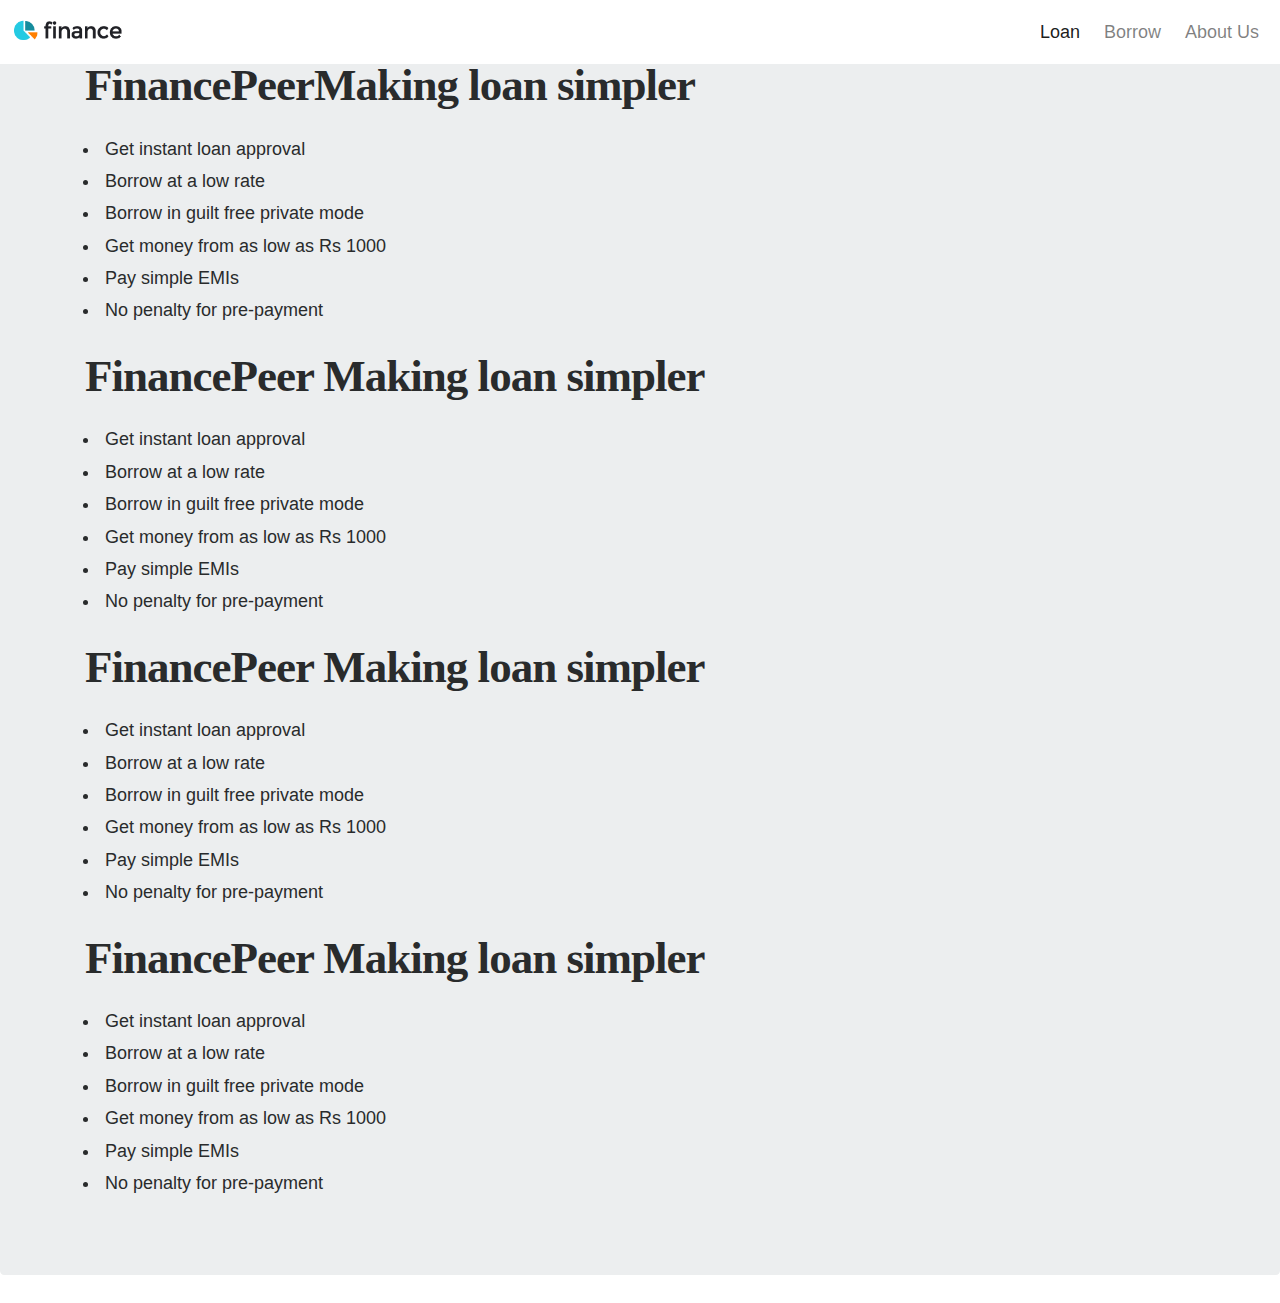
==== index.html @ 2e5da86b "Initial code" ====
<!doctype html>
<html class="no-js" lang="">
<head>
    <meta charset="utf-8">
    <meta http-equiv="x-ua-compatible" content="ie=edge">
    <title>FinancePeer</title>
    <meta name="description" content="financepeer">
    <meta name="viewport" content="width=device-width, initial-scale=1">

    <link rel="apple-touch-icon" href="apple-touch-icon.png">
    <!-- Place favicon.ico in the root directory -->

    <link rel="stylesheet" href="css/normalize.css">
    <link rel="stylesheet" href="css/main.css">
    <link rel="stylesheet" href="css/bootstrap.min.css">
    <link rel="stylesheet" href="css/bootstrap-grid.min.css">
    <link rel="stylesheet" href="css/bootstrap-reboot.css">
    <link rel="stylesheet" href="css/style.crush82d0.css">

    <script src="js/vendor/modernizr-2.8.3.min.js"></script>
</head>
<body>
<!--[if lt IE 8]>
<p class="browserupgrade">You are using an <strong>outdated</strong> browser. Please <a href="http://browsehappy.com/">upgrade
    your browser</a> to improve your experience.</p>
<![endif]-->

<!-- Add your site or application content here -->

<header class="container-fluid">
    <nav class="navbar navbar-toggleable-md navbar-light fixed-top">
        <button class="navbar-toggler navbar-toggler-right" type="button" data-toggle="collapse"
                data-target="#navbarNav" aria-controls="navbarNav" aria-expanded="false" aria-label="Toggle navigation">
            <span class="navbar-toggler-icon"></span>
        </button>
        <a class="navbar-brand" href="index.html">
            <img src="img/logo-black.png" width="120" height="40" class="d-inline-block align-top" alt=""></a>
        <div class="collapse navbar-collapse justify-content-end" id="navbarNav">
            <ul class="navbar-nav">
                <li class="nav-item active">
                    <a class="nav-link" href="index.html">Loan</a>
                </li>
                <li class="nav-item">
                    <a class="nav-link" href="pages/borrow.html">Borrow</a>
                </li>
                <li class="nav-item">
                    <a class="nav-link" href="pages/aboutus.html">About Us</a>
                </li>
            </ul>
        </div>
    </nav>
</header>
<div class="jumbotron">
    <div class="container">
        <div class="dash"><h1>
            <span class="headline">FinancePeer<b class="animate">Making loan simpler</b>
<br></span></h1></div>
        <ul>
            <li class="text-left"> Get instant loan approval</li>
            <li class="text-left">Borrow at a low rate</li>
            <li>
                <div class="btSubTitle"> Borrow in guilt free private mode</div>
            </li>
            <li>
                <div class="btSubTitle"> Get money from as low as Rs 1000</div>
            </li>
            <li>
                <div class="btSubTitle"> Pay simple EMIs</div>
            </li>
            <li>
                <div class="btSubTitle"> No penalty for pre-payment</div>
            </li>
        </ul>

    </div>
    <div class="container ">
        <div class="dash"><h1>
            <span class="headline">FinancePeer <b class="animate">Making loan simpler</b>
<br></span></h1></div>
        <ul>
            <li> Get instant loan approval </li>
            <li> Borrow at a low rate </li>
            <li> Borrow in guilt free private mode </li>
            <li> Get money from as low as Rs 1000 </li>
            <li> Pay simple EMIs </li>
            <li> No penalty for pre-payment </li>
        </ul>

    </div>
    <div class="container ">
        <div class="dash"><h1>
            <span class="headline">FinancePeer <b class="animate">Making loan simpler</b>
<br></span></h1></div>
        <ul>
            <li class="text-left"> Get instant loan approval</li>
            <li class="text-left">Borrow at a low rate</li>
            <li>
                <div class="btSubTitle"> Borrow in guilt free private mode</div>
            </li>
            <li>
                <div class="btSubTitle"> Get money from as low as Rs 1000</div>
            </li>
            <li>
                <div class="btSubTitle"> Pay simple EMIs</div>
            </li>
            <li>
                <div class="btSubTitle"> No penalty for pre-payment</div>
            </li>
        </ul>

    </div>
    <div class="container ">
        <div class="dash"><h1>
            <span class="headline">FinancePeer <b class="animate">Making loan simpler</b>
<br></span></h1></div>
        <ul>
            <li class="text-left"> Get instant loan approval</li>
            <li class="text-left">Borrow at a low rate</li>
            <li>
                <div class="btSubTitle"> Borrow in guilt free private mode</div>
            </li>
            <li>
                <div class="btSubTitle"> Get money from as low as Rs 1000</div>
            </li>
            <li>
                <div class="btSubTitle"> Pay simple EMIs</div>
            </li>
            <li>
                <div class="btSubTitle"> No penalty for pre-payment</div>
            </li>
        </ul>

    </div>
</div>


<script src="https://code.jquery.com/jquery-1.12.0.min.js"></script>
<script>window.jQuery || document.write('<script src="js/vendor/jquery-1.12.0.min.js"><\/script>')</script>
<script src="js/plugins.js"></script>
<script src="js/main.js"></script>
<script src="js/vendor/bootstrap.min.js"></script>

<!-- Google Analytics: change UA-XXXXX-X to be your site's ID. -->
<script>
    (function (b, o, i, l, e, r) {
        b.GoogleAnalyticsObject = l;
        b[l] || (b[l] =
            function () {
                (b[l].q = b[l].q || []).push(arguments)
            });
        b[l].l = +new Date;
        e = o.createElement(i);
        r = o.getElementsByTagName(i)[0];
        e.src = 'https://www.google-analytics.com/analytics.js';
        r.parentNode.insertBefore(e, r)
    }(window, document, 'script', 'ga'));
    ga('create', 'UA-XXXXX-X', 'auto');
    ga('send', 'pageview');
</script>
</body>
</html>
---- css/main.css ----
/*! HTML5 Boilerplate v5.3.0 | MIT License | https://html5boilerplate.com/ */

/*
 * What follows is the result of much research on cross-browser styling.
 * Credit left inline and big thanks to Nicolas Gallagher, Jonathan Neal,
 * Kroc Camen, and the H5BP dev community and team.
 */

/* ==========================================================================
   Base styles: opinionated defaults
   ========================================================================== */

html {
    color: #222;
    font-size: 1em;
    line-height: 1.4;
}

/*
 * Remove text-shadow in selection highlight:
 * https://twitter.com/miketaylr/status/12228805301
 *
 * These selection rule sets have to be separate.
 * Customize the background color to match your design.
 */

::-moz-selection {
    background: #b3d4fc;
    text-shadow: none;
}

::selection {
    background: #b3d4fc;
    text-shadow: none;
}

/*
 * A better looking default horizontal rule
 */

hr {
    display: block;
    height: 1px;
    border: 0;
    border-top: 1px solid #ccc;
    margin: 1em 0;
    padding: 0;
}

/*
 * Remove the gap between audio, canvas, iframes,
 * images, videos and the bottom of their containers:
 * https://github.com/h5bp/html5-boilerplate/issues/440
 */

audio,
canvas,
iframe,
img,
svg,
video {
    vertical-align: middle;
}

/*
 * Remove default fieldset styles.
 */

fieldset {
    border: 0;
    margin: 0;
    padding: 0;
}

/*
 * Allow only vertical resizing of textareas.
 */

textarea {
    resize: vertical;
}

/* ==========================================================================
   Browser Upgrade Prompt
   ========================================================================== */

.browserupgrade {
    margin: 0.2em 0;
    background: #ccc;
    color: #000;
    padding: 0.2em 0;
}

/* ==========================================================================
   Author's custom styles
   ========================================================================== */

















/* ==========================================================================
   Helper classes
   ========================================================================== */

/*
 * Hide visually and from screen readers
 */

.hidden {
    display: none !important;
}

/*
 * Hide only visually, but have it available for screen readers:
 * http://snook.ca/archives/html_and_css/hiding-content-for-accessibility
 */

.visuallyhidden {
    border: 0;
    clip: rect(0 0 0 0);
    height: 1px;
    margin: -1px;
    overflow: hidden;
    padding: 0;
    position: absolute;
    width: 1px;
}

/*
 * Extends the .visuallyhidden class to allow the element
 * to be focusable when navigated to via the keyboard:
 * https://www.drupal.org/node/897638
 */

.visuallyhidden.focusable:active,
.visuallyhidden.focusable:focus {
    clip: auto;
    height: auto;
    margin: 0;
    overflow: visible;
    position: static;
    width: auto;
}

/*
 * Hide visually and from screen readers, but maintain layout
 */

.invisible {
    visibility: hidden;
}

/*
 * Clearfix: contain floats
 *
 * For modern browsers
 * 1. The space content is one way to avoid an Opera bug when the
 *    `contenteditable` attribute is included anywhere else in the document.
 *    Otherwise it causes space to appear at the top and bottom of elements
 *    that receive the `clearfix` class.
 * 2. The use of `table` rather than `block` is only necessary if using
 *    `:before` to contain the top-margins of child elements.
 */

.clearfix:before,
.clearfix:after {
    content: " "; /* 1 */
    display: table; /* 2 */
}

.clearfix:after {
    clear: both;
}

/* ==========================================================================
   EXAMPLE Media Queries for Responsive Design.
   These examples override the primary ('mobile first') styles.
   Modify as content requires.
   ========================================================================== */

@media only screen and (min-width: 35em) {
    /* Style adjustments for viewports that meet the condition */
}

@media print,
       (-webkit-min-device-pixel-ratio: 1.25),
       (min-resolution: 1.25dppx),
       (min-resolution: 120dpi) {
    /* Style adjustments for high resolution devices */
}

/* ==========================================================================
   Print styles.
   Inlined to avoid the additional HTTP request:
   http://www.phpied.com/delay-loading-your-print-css/
   ========================================================================== */

@media print {
    *,
    *:before,
    *:after,
    *:first-letter,
    *:first-line {
        background: transparent !important;
        color: #000 !important; /* Black prints faster:
                                   http://www.sanbeiji.com/archives/953 */
        box-shadow: none !important;
        text-shadow: none !important;
    }

    a,
    a:visited {
        text-decoration: underline;
    }

    a[href]:after {
        content: " (" attr(href) ")";
    }

    abbr[title]:after {
        content: " (" attr(title) ")";
    }

    /*
     * Don't show links that are fragment identifiers,
     * or use the `javascript:` pseudo protocol
     */

    a[href^="#"]:after,
    a[href^="javascript:"]:after {
        content: "";
    }

    pre,
    blockquote {
        border: 1px solid #999;
        page-break-inside: avoid;
    }

    /*
     * Printing Tables:
     * http://css-discuss.incutio.com/wiki/Printing_Tables
     */

    thead {
        display: table-header-group;
    }

    tr,
    img {
        page-break-inside: avoid;
    }

    img {
        max-width: 100% !important;
    }

    p,
    h2,
    h3 {
        orphans: 3;
        widows: 3;
    }

    h2,
    h3 {
        page-break-after: avoid;
    }
}


html {
    font-size: 14px;
}

@include media-breakpoint-up(sm) {
    html {
        font-size: 16px;
    }
}

@include media-breakpoint-up(md) {
    html {
        font-size: 20px;
    }
}

@include media-breakpoint-up(lg) {
    html {
        font-size: 28px;
    }
}

.navbar {
    background-color: #ffffff;
    border-color: #fbf6f6;
}

.jumbotron {
    background-color: #ffffff;
    border-color: #fbf6f6;
}
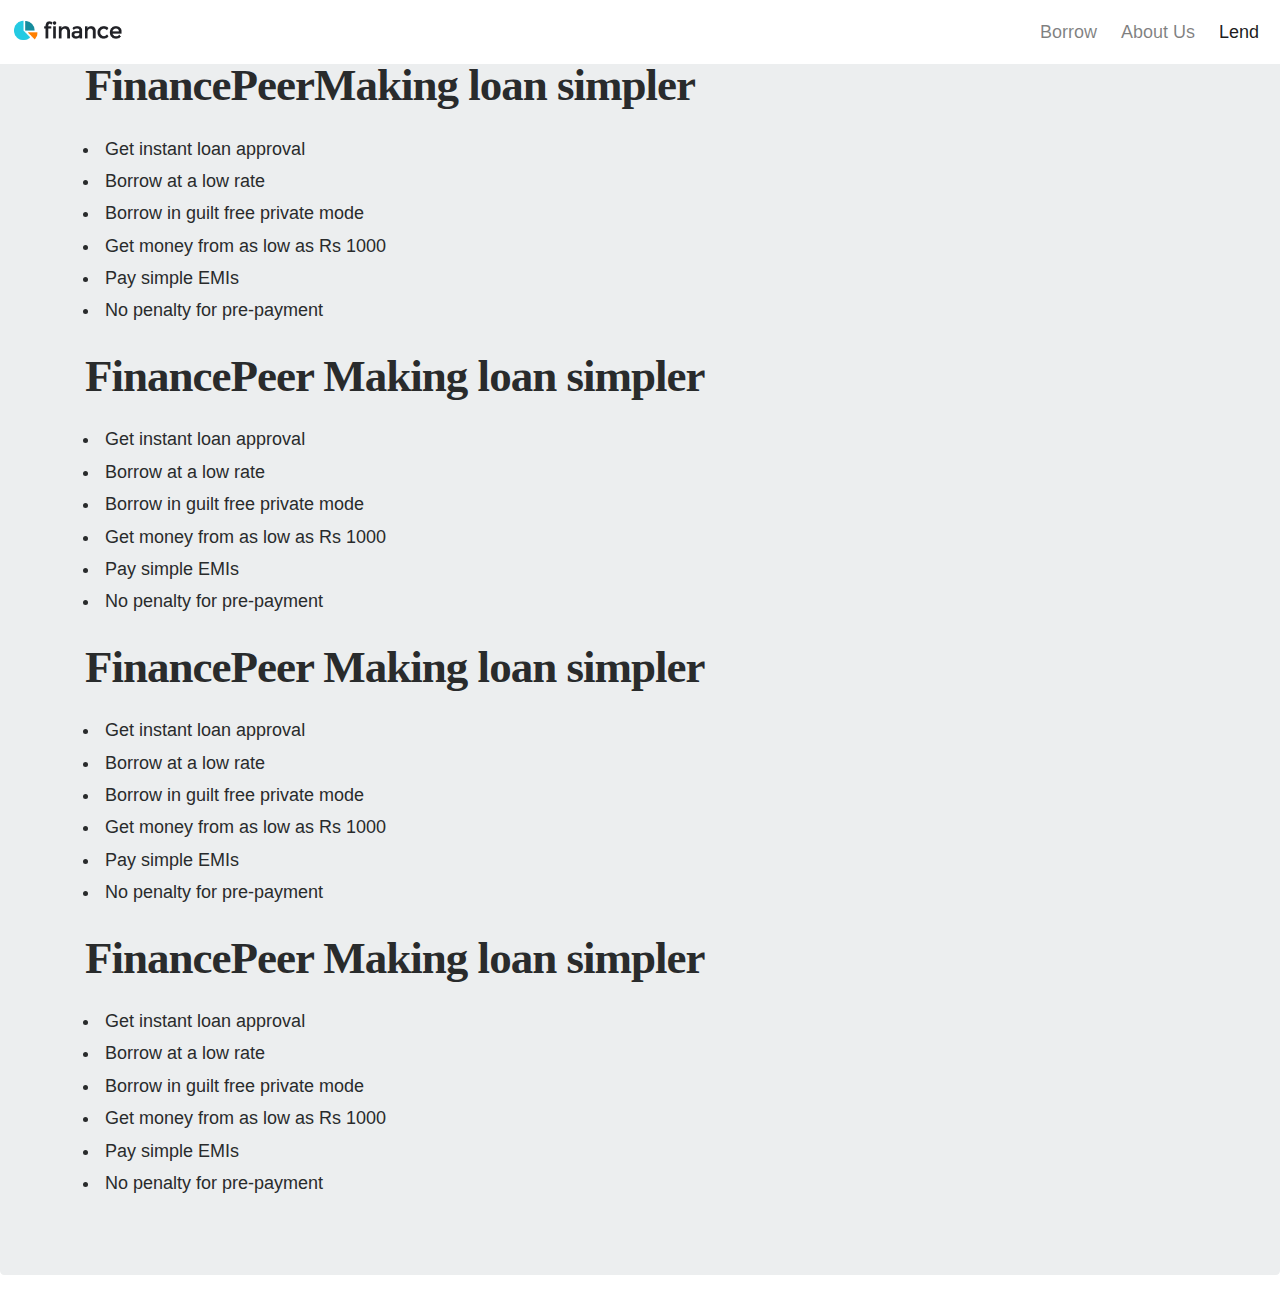
==== commit 8d670eba: "HTML content added" ====
--- a/index.html
+++ b/index.html
@@ -37,15 +37,16 @@
             <img src="img/logo-black.png" width="120" height="40" class="d-inline-block align-top" alt=""></a>
         <div class="collapse navbar-collapse justify-content-end" id="navbarNav">
             <ul class="navbar-nav">
-                <li class="nav-item active">
-                    <a class="nav-link" href="index.html">Loan</a>
-                </li>
-                <li class="nav-item">
+            <li class="nav-item">
                     <a class="nav-link" href="pages/borrow.html">Borrow</a>
                 </li>
                 <li class="nav-item">
                     <a class="nav-link" href="pages/aboutus.html">About Us</a>
                 </li>
+                <li class="nav-item active">
+                    <a class="nav-link" href="lend.html">Lend</a>
+                </li>
+                
             </ul>
         </div>
     </nav>
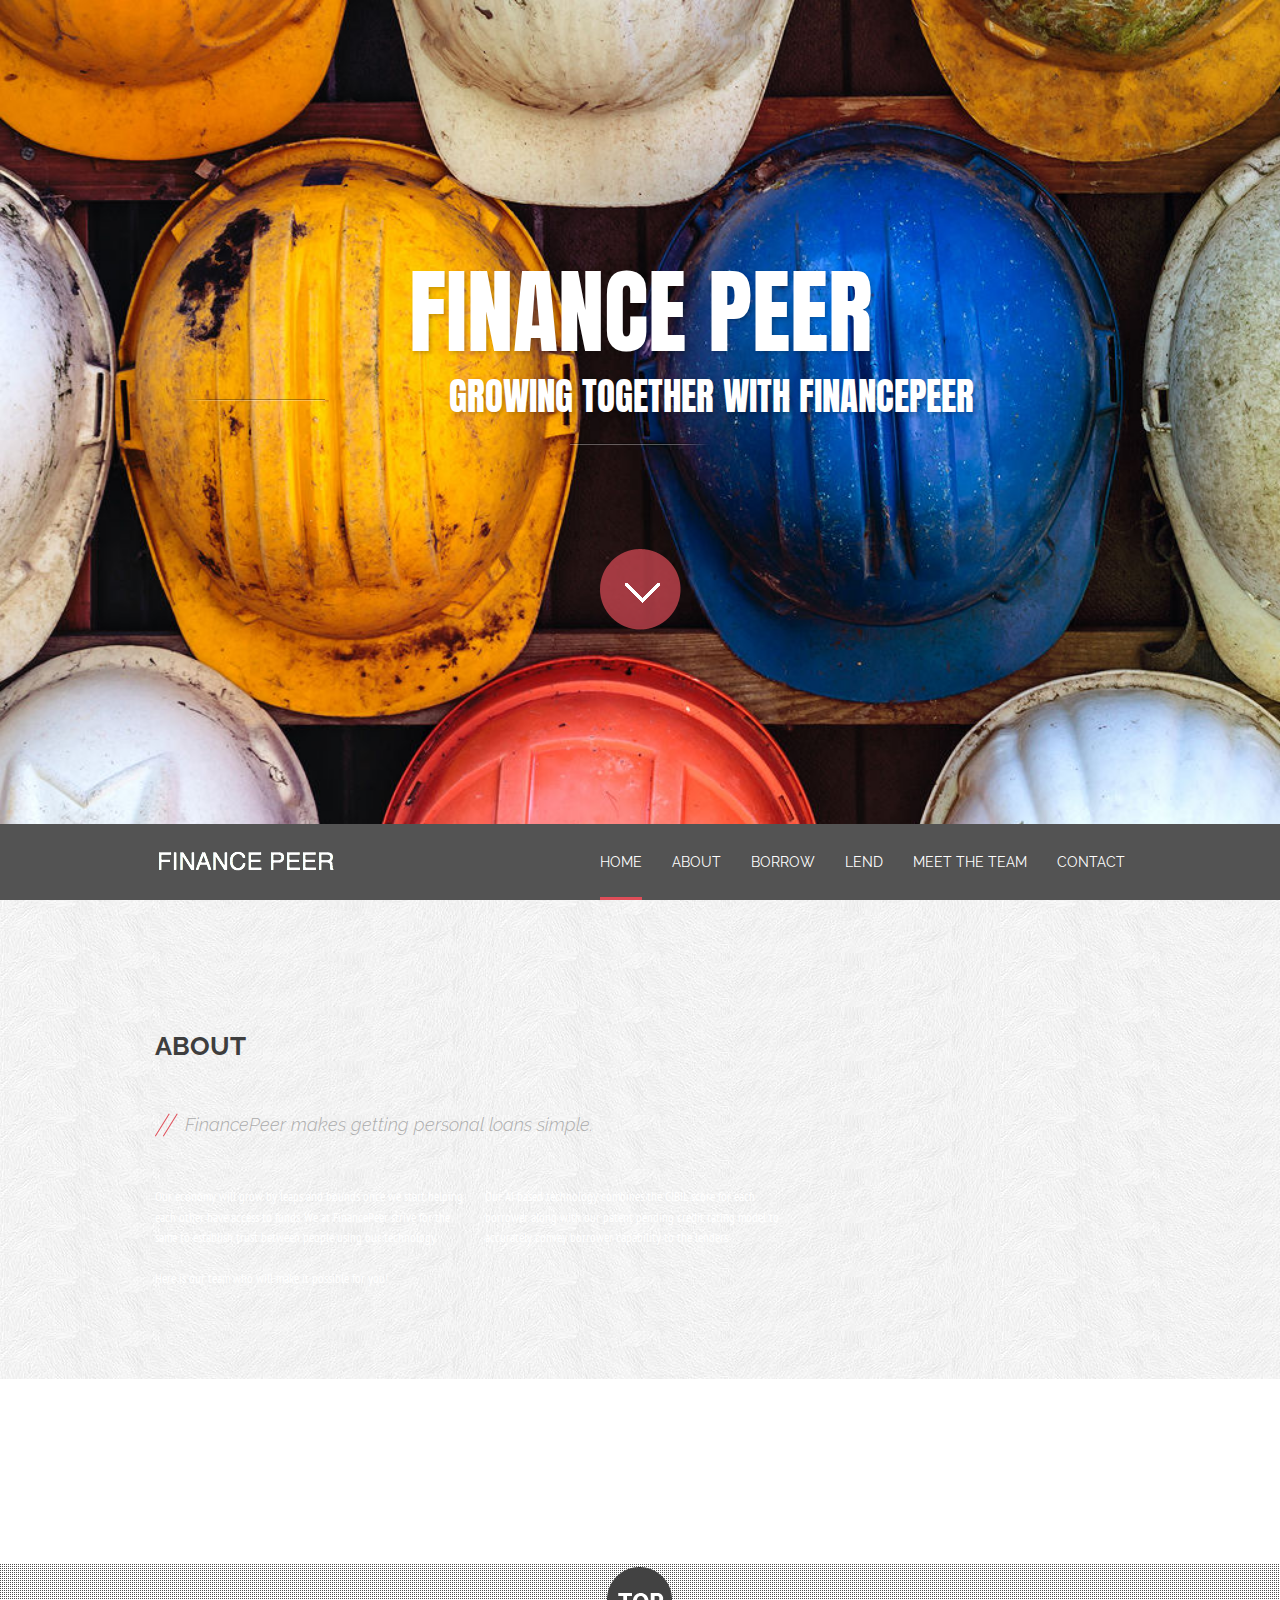
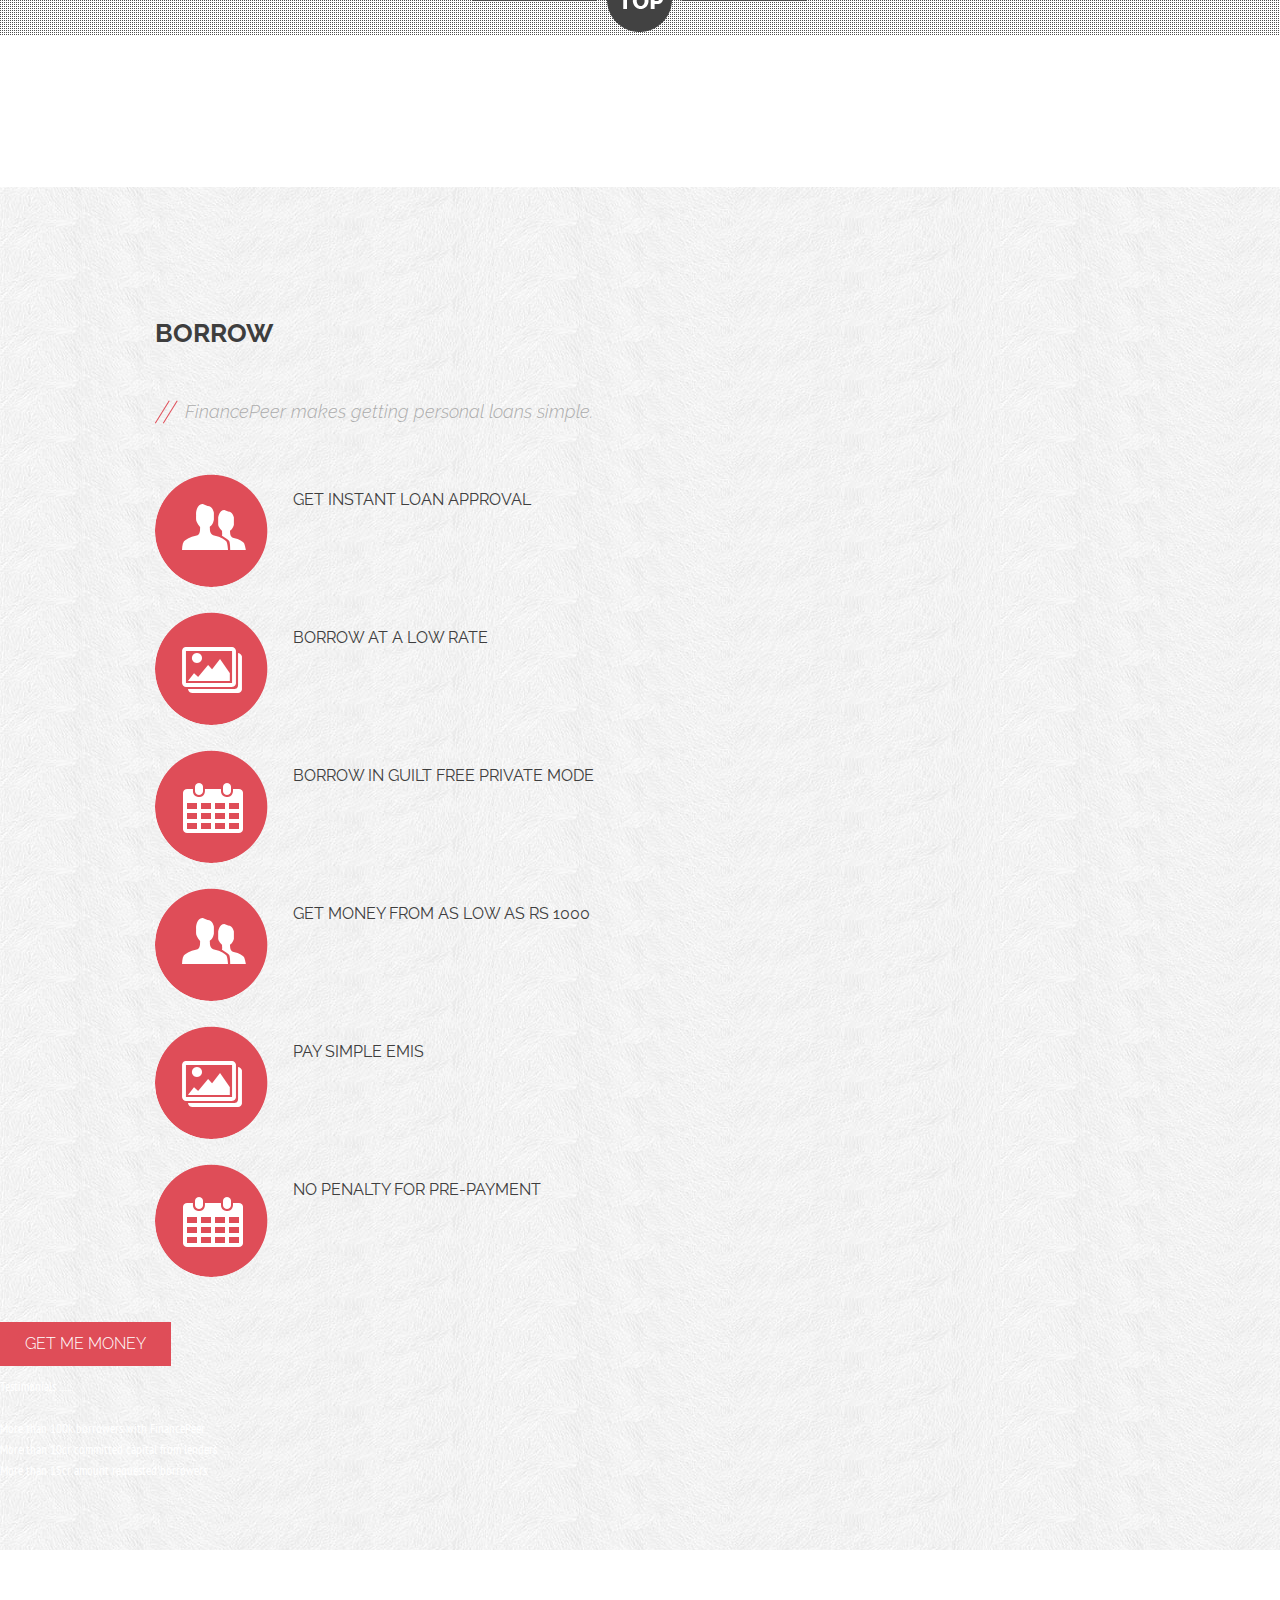
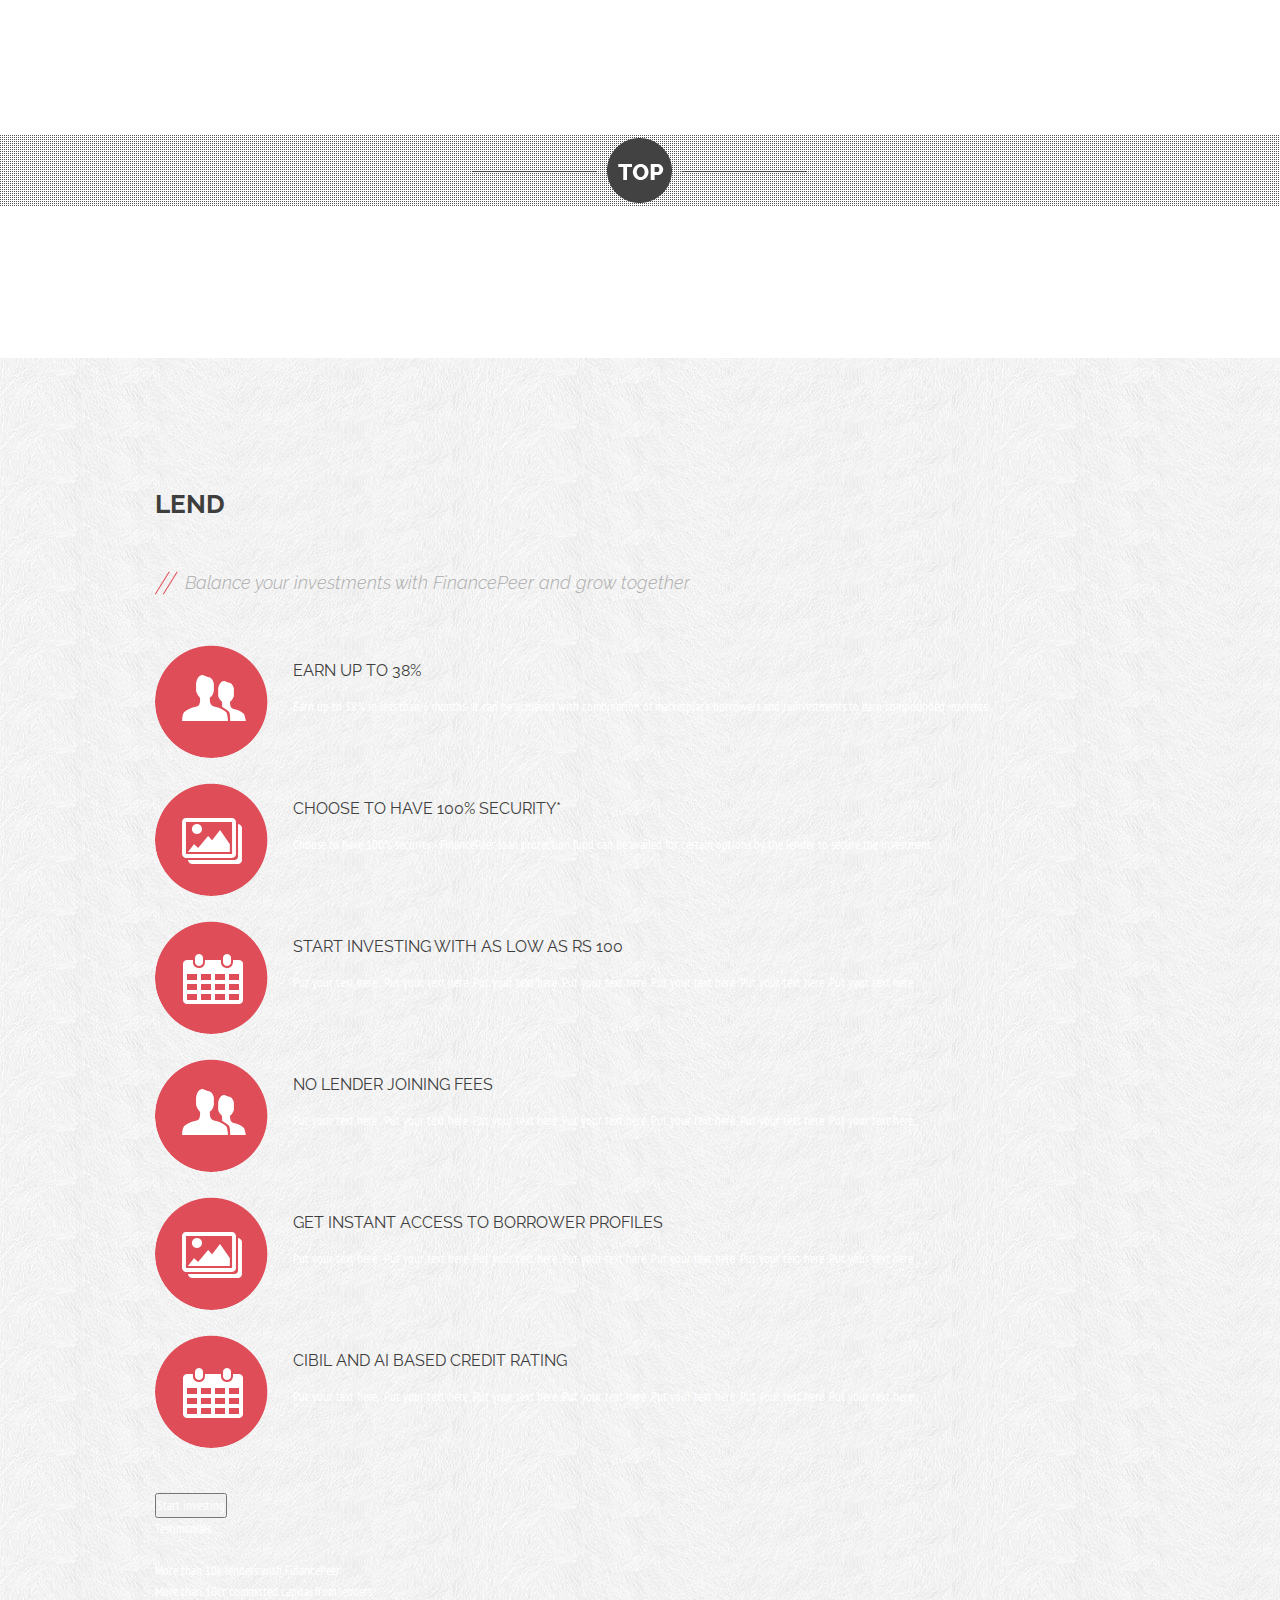
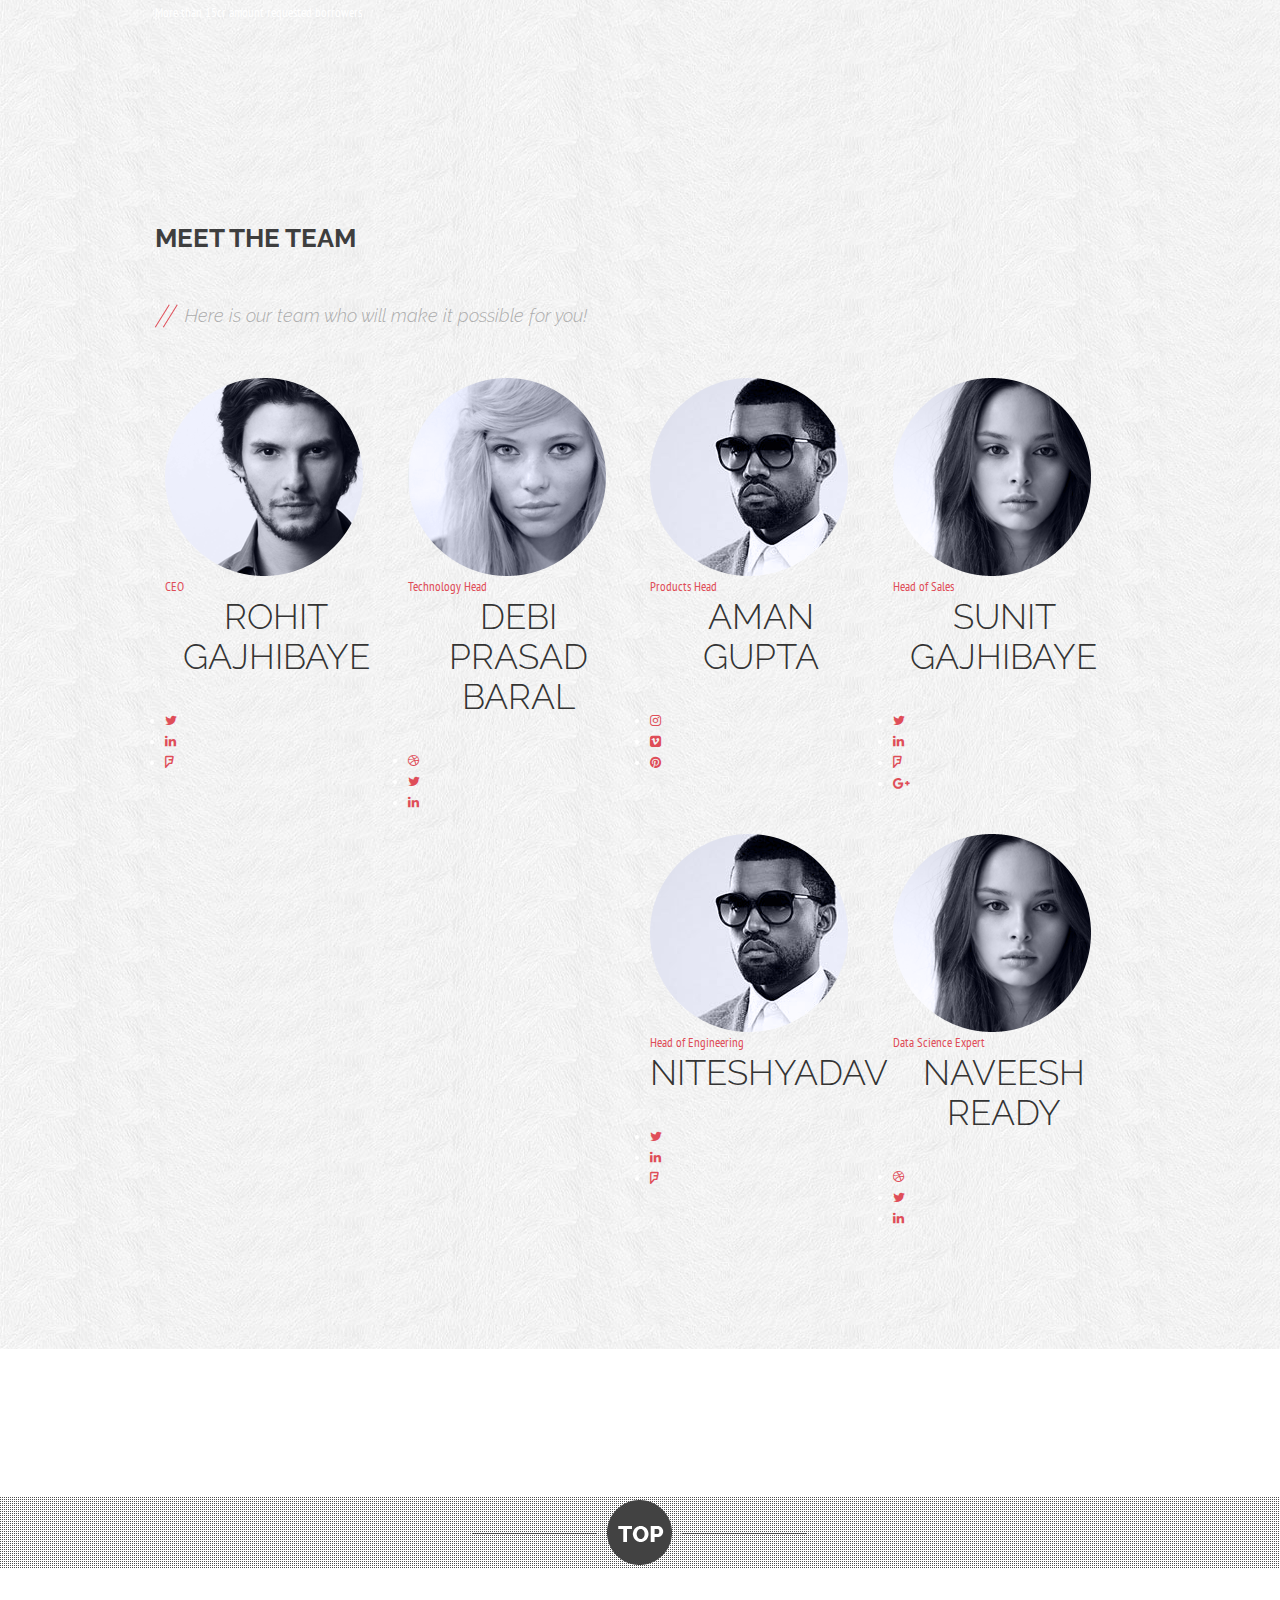
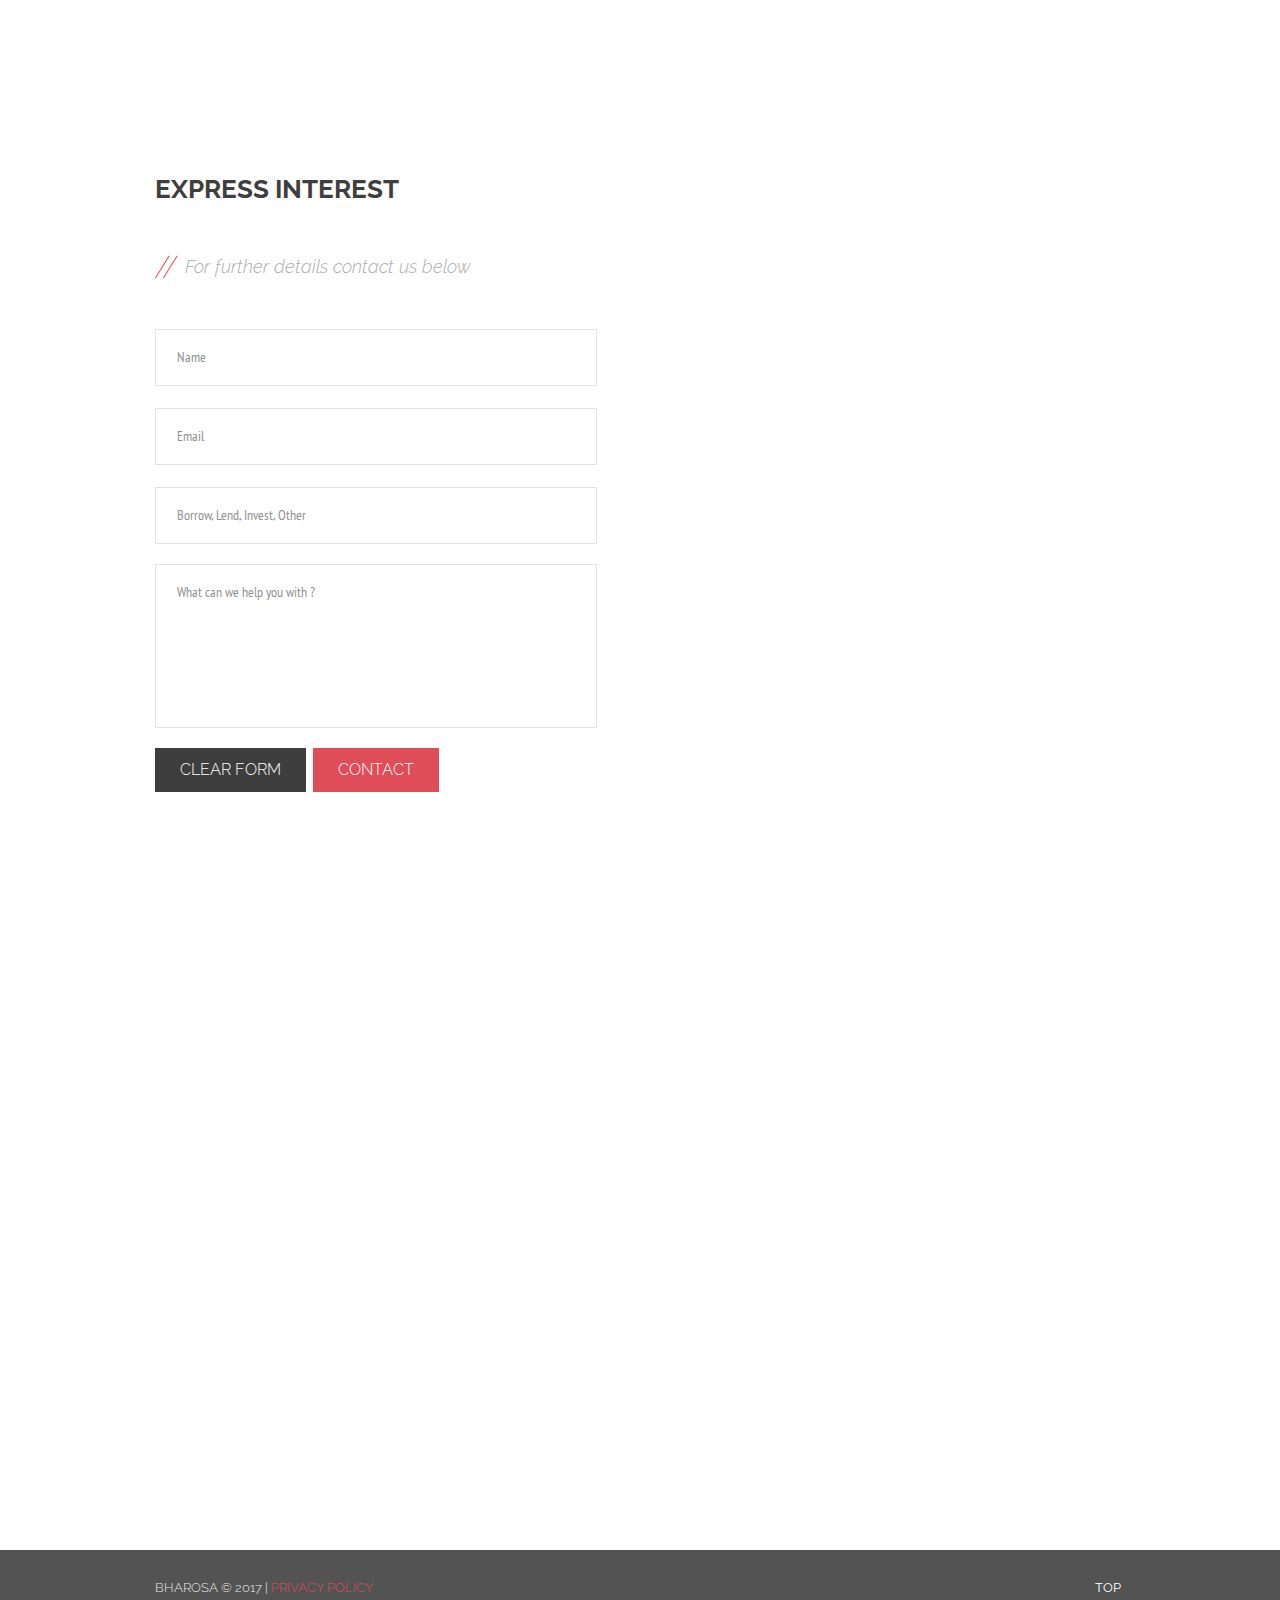
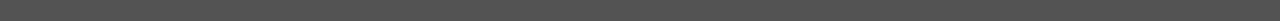
==== commit a69cc82f: "commit" ====
--- a/index.html
+++ b/index.html
@@ -1,162 +1,529 @@
-<!doctype html>
-<html class="no-js" lang="">
+<!DOCTYPE HTML>
+<html>
 <head>
-    <meta charset="utf-8">
-    <meta http-equiv="x-ua-compatible" content="ie=edge">
-    <title>FinancePeer</title>
-    <meta name="description" content="financepeer">
-    <meta name="viewport" content="width=device-width, initial-scale=1">
-
-    <link rel="apple-touch-icon" href="apple-touch-icon.png">
-    <!-- Place favicon.ico in the root directory -->
-
-    <link rel="stylesheet" href="css/normalize.css">
-    <link rel="stylesheet" href="css/main.css">
-    <link rel="stylesheet" href="css/bootstrap.min.css">
-    <link rel="stylesheet" href="css/bootstrap-grid.min.css">
-    <link rel="stylesheet" href="css/bootstrap-reboot.css">
-    <link rel="stylesheet" href="css/style.crush82d0.css">
-
-    <script src="js/vendor/modernizr-2.8.3.min.js"></script>
+	<meta http-equiv="Content-Type" content="text/html; charset=utf-8"/>
+	<meta name="viewport" content="width=device-width, initial-scale = 1.0, user-scalable = no">
+	<title>FINANCE Peer</title>
+	<link rel="stylesheet" href="css/style.css" type="text/css" media="screen">
+	<link href="css/prettyPhoto.css" rel="stylesheet" type="text/css" />
+	<link rel="stylesheet" href="css/normalize.css" type="text/css" media="screen">
+	<link rel="stylesheet" href="css/grid.css" type="text/css" media="screen">
+<!-- Teammate Related /-->
+    <link rel="stylesheet" type="text/css" href="css/style-teammate.css" /> <!-- Main stylesheet /-->
+    <link rel="stylesheet" type="text/css" href="css/bootstrap-teammate.css"> <!-- Grid framework /-->
+    <link href='http://fonts.googleapis.com/css?family=Open+Sans:400,300,600,700,800' rel='stylesheet' type='text/css'> <!-- Open Sans /-->
+    <link href='http://fonts.googleapis.com/css?family=PT+Sans+Narrow:400,700' rel='stylesheet' type='text/css'> <!-- PT Sans Narrow /-->
+    <link href="//netdna.bootstrapcdn.com/font-awesome/4.0.3/css/font-awesome.css" rel="stylesheet"> <!-- Font Awesome /-->
+<!-- Teammate Related /-->
+
+    <link rel="shortcut icon" href="img/favicon.png" type="image/x-icon" /> <!-- Favicon /-->
+
+
+	
+	<link href='http://fonts.googleapis.com/css?family=Anton' rel='stylesheet' type='text/css'>
+	<link href='http://fonts.googleapis.com/css?family=Raleway:400,700,300' rel='stylesheet' type='text/css'>
+	
+	<script src="http://ajax.googleapis.com/ajax/libs/jquery/1.8.2/jquery.min.js"></script>
+	<script type="text/javascript" src="js/jquery.easing.1.3.js"></script>
+	<script type="text/javascript" src="js/jquery.prettyPhoto.js"></script>
+	<script src="js/jquery.sticky.js"></script>
+	<script type="text/javascript" src="js/js.js"></script>
+	<script type="text/javascript" src="js/jquery.stellar.min.js"></script>
+	<script type="text/javascript" src="js/waypoints.min.js"></script>
+	
+	
+	<script type="text/javascript">
+		$(document).ready(function(){	
+			$("#ajax-contact-form").submit(function() {
+				var str = $(this).serialize();		
+				$.ajax({
+					type: "POST",
+					url: "contact_form/contact_process.php",
+					data: str,
+					success: function(msg) {
+						// Message Sent - Show the 'Thank You' message and hide the form
+						if(msg == 'OK') {
+							result = '<div class="notification_ok">Your message has been sent. Thank you!</div>';
+							$("#fields").hide();
+						} else {
+							result = msg;
+						}
+						$('#note').html(result);
+					}
+				});
+				return false;
+			});
+
+            $(".fadeIn").click(function(){
+            $("div.row2").fadeIn();
+            $("button.fadeIn").hide();
+          });
+
+		});		
+	</script>
+	
 </head>
+
 <body>
-<!--[if lt IE 8]>
-<p class="browserupgrade">You are using an <strong>outdated</strong> browser. Please <a href="http://browsehappy.com/">upgrade
-    your browser</a> to improve your experience.</p>
-<![endif]-->
-
-<!-- Add your site or application content here -->
-
-<header class="container-fluid">
-    <nav class="navbar navbar-toggleable-md navbar-light fixed-top">
-        <button class="navbar-toggler navbar-toggler-right" type="button" data-toggle="collapse"
-                data-target="#navbarNav" aria-controls="navbarNav" aria-expanded="false" aria-label="Toggle navigation">
-            <span class="navbar-toggler-icon"></span>
-        </button>
-        <a class="navbar-brand" href="index.html">
-            <img src="img/logo-black.png" width="120" height="40" class="d-inline-block align-top" alt=""></a>
-        <div class="collapse navbar-collapse justify-content-end" id="navbarNav">
-            <ul class="navbar-nav">
-            <li class="nav-item">
-                    <a class="nav-link" href="pages/borrow.html">Borrow</a>
-                </li>
-                <li class="nav-item">
-                    <a class="nav-link" href="pages/aboutus.html">About Us</a>
-                </li>
-                <li class="nav-item active">
-                    <a class="nav-link" href="lend.html">Lend</a>
-                </li>
+
+
+<div class="slide" id="slide1" data-slide="1" data-stellar-background-ratio="0.5">
+	<div class="container clearfix">
+
+		<div id="content" class="grid_12">
+			<div class="filtr_bg">
+				<h1>FINANCE PEER</h1>
+				<div class="slogan">
+					<div class="left_bord"></div>
+					<div class="slogan_text">Growing together with Financepeer</div>
+					<div class="right_bord"></div>
+				</div>
+				<a class="button" title="" data-slide="2"></a>
+			</div>
+			<div class="clear"></div>
+		</div>
+	</div>
+</div>
+
+
+<div class="menu">	
+	<div class="container clearfix">
+
+		<div id="logo" class="fleft">
+			<a href="index.html"><img src="images/logo.png" /></a>
+		</div>
+		
+		<div id="nav" class="fright">
+			<ul class="navigation">
+                <li data-slide="1">Home</li>
+				<li data-slide="2">About</li>
+                <li data-slide="4">Borrow</li>
+				<li data-slide="5">Lend</li>
+				<li data-slide="6">Meet The Team</li>
+				<li data-slide="7">Contact</li>
+				<div class="clear"></div>
+			</ul>
+		</div>
+	
+	</div>
+</div>
+
+
+
+<div class="slide" id="slide2" data-slide="2" data-stellar-background-ratio="0.5">
+	<div class="container clearfix">
+		
+		<div id="content" class="grid_12">
+			<h1>About</h1>
+			<div class="h1_viva">FinancePeer makes getting personal loans simple.</div>
+		</div>
+		
+		<div id="content">
+			<div class="grid_4">
+				<p>Our economy will grow by leaps and bounds once we start helping each other have access to funds. We 
+        at FinancePeer strive for the same to establish trust between people using our technology. </p>
+			</div>
+			<div class="grid_4">
+				<p>Our AI based technology combines the CIBIL score for each borrower along with our patent pending 
+        credit rating model to accurately convey borrower capability to the lenders. </p>
+			</div>
+			<div class="grid_4 omega">
+				<p> Here is our team who will make it possible for you! </p>
+			</div>
+			<div class="clear"></div>
+		</div>
+		
+	</div>
+</div>
+
+
+
+
+<div class="slide" id="slide3" data-slide="3" data-stellar-background-ratio="0.5">
+	<div class="padding_slide3">
+		
+		<div class="button_bg"><a class="button button3" title="" data-slide="1"></a></div>
+		
+	</div>
+</div>
+
+
+
+
+<div class="slide" id="slide4" data-slide="4" data-stellar-background-ratio="0.5">
+	<div class="container clearfix">
+		
+		<div id="content" class="grid_12">
+			<h1>Borrow</h1>
+			<div class="h1_viva">FinancePeer makes getting personal loans simple.</div>
+		</div>
+		
+		<div id="content">
+			
+			<div class="grid_12 omega">
+				<div class="servc_block">
+					<div class="icon_h">
+						<img class="icon_bg" src="images/icon_bg.png" alt="" />
+						<img class="servc_icon" src="images/icon1.png" alt="" />
+					</div>
+					<a href="javascript:void(0);" alt="">Get instant loan approval</a>
+					<div class="clear"></div>
+				</div>
+				<div class="servc_block">
+					<div class="icon_h">
+						<img class="icon_bg" src="images/icon_bg.png" alt="" />
+						<img class="servc_icon" src="images/icon2.png" alt="" />
+					</div>
+					<a href="javascript:void(0);" alt="">Borrow at a low rate</a>
+					<div class="clear"></div>
+				</div>
+				<div class="servc_block">
+					<div class="icon_h">
+						<img class="icon_bg" src="images/icon_bg.png" alt="" />
+						<img class="servc_icon" src="images/icon3.png" alt="" />
+					</div>
+					<a href="javascript:void(0);" alt="">Borrow in guilt free private mode</a>
+					<div class="clear"></div>
+				</div>
+                <div class="servc_block">
+                    <div class="icon_h">
+                        <img class="icon_bg" src="images/icon_bg.png" alt="" />
+                        <img class="servc_icon" src="images/icon1.png" alt="" />
+                    </div>
+                    <a href="javascript:void(0);" alt="">Get money from as low as Rs 1000</a>
+                    <div class="clear"></div>
+                </div>
+                <div class="servc_block">
+                    <div class="icon_h">
+                        <img class="icon_bg" src="images/icon_bg.png" alt="" />
+                        <img class="servc_icon" src="images/icon2.png" alt="" />
+                    </div>
+                    <a href="javascript:void(0);" alt="">Pay simple EMIs </a>
+                    <div class="clear"></div>
+                </div>
+                <div class="servc_block">
+                    <div class="icon_h">
+                        <img class="icon_bg" src="images/icon_bg.png" alt="" />
+                        <img class="servc_icon" src="images/icon3.png" alt="" />
+                    </div>
+                    <a href="javascript:void(0);" alt="">No penalty for pre-payment</a>
+                    <div class="clear"></div>
+                </div>
+			</div>
+            </div>
+                <div class="clear"></div>
+            </div>
+            
+            <input type="submit" class="contact_btn send_btn" value="Get me Money" />
+            <div class="clear"></div>
+        <div>
+        Testimonials
+        .......
+        </br>
+        </br>
+        </div>
+        <div>
+        <a >More than 100k borrowers with FinancePeer </a>
+        </br>
+<a>More than 10cr committed capital from lenders </a>
+</br>
+<a>More than 15cr amount requested borrowers </a>
+</br>
+        </div>
+			<div class="clear"></div>
+		</div>
+	
+	</div>
+</div>
+
+
+
+<div class="slide" id="slide5" data-slide="5" data-stellar-background-ratio="0.5">
+	<div class="padding_slide5">
+		
+		<div class="button_bg"><a class="button button3" title="" data-slide="1"></a></div>
+		
+	</div>
+</div>
+
+
+<div class="slide" id="slide6" data-slide="4" data-stellar-background-ratio="0.5">
+    <div class="container clearfix">
+        
+        <div id="content" class="grid_12">
+            <h1>Lend</h1>
+            <div class="h1_viva">Balance your investments with FinancePeer and grow together</div>
+        </div>
+        
+        <div id="content">
+            <div class="grid_12 omega">
+                <div class="servc_block">
+                    <div class="icon_h">
+                        <img class="icon_bg" src="images/icon_bg.png" alt="" />
+                        <img class="servc_icon" src="images/icon1.png" alt="" />
+                    </div>
+                    <a href="javascript:void(0);" alt="">Earn up to 38%  </a>
+                    Earn up to 38% in less than 6 months- It can be achieved with combination of marketplace borrowers and reinvestments to earn compounded interests. 
+                    <div class="clear"></div>
+                </div>
+                <div class="servc_block">
+                    <div class="icon_h">
+                        <img class="icon_bg" src="images/icon_bg.png" alt="" />
+                        <img class="servc_icon" src="images/icon2.png" alt="" />
+                    </div>
+                    <a href="javascript:void(0);" alt="">Choose to have 100% security*</a>
+                    Choose to have 100% security - FinancePeer loan protection fund can be availed for certain options by the lender to secure the investment 
+                    <div class="clear"></div>
+                </div>
+                <div class="servc_block">
+                    <div class="icon_h">
+                        <img class="icon_bg" src="images/icon_bg.png" alt="" />
+                        <img class="servc_icon" src="images/icon3.png" alt="" />
+                    </div>
+                    <a href="javascript:void(0);" alt="">Start investing with as low as Rs 100</a>
+                    Put your text here . Put your text here .Put your text here .Put your text here .Put your text here .Put your text here .Put your text here .
+                    <div class="clear"></div>
+                </div>
+                <div class="servc_block">
+                    <div class="icon_h">
+                        <img class="icon_bg" src="images/icon_bg.png" alt="" />
+                        <img class="servc_icon" src="images/icon1.png" alt="" />
+                    </div>
+                    <a href="javascript:void(0);" alt="">No lender joining fees </a>
+                    Put your text here . Put your text here .Put your text here .Put your text here .Put your text here .Put your text here .Put your text here .
+                    <div class="clear"></div>
+                </div>
+                <div class="servc_block">
+                    <div class="icon_h">
+                        <img class="icon_bg" src="images/icon_bg.png" alt="" />
+                        <img class="servc_icon" src="images/icon2.png" alt="" />
+                    </div>
+                    <a href="javascript:void(0);" alt="">Get instant access to borrower profiles </a>
+                    Put your text here . Put your text here .Put your text here .Put your text here .Put your text here .Put your text here .Put your text here .
+                    <div class="clear"></div>
+                </div>
+                <div class="servc_block">
+                    <div class="icon_h">
+                        <img class="icon_bg" src="images/icon_bg.png" alt="" />
+                        <img class="servc_icon" src="images/icon3.png" alt="" />
+                    </div>
+                    <a href="javascript:void(0);" alt="">CIBIL and AI based credit rating </a>
+                    Put your text here . Put your text here .Put your text here .Put your text here .Put your text here .Put your text here .Put your text here .
+                    <div class="clear"></div>
+                </div>
+            </div>
+            <div>
+            <button>Start investing</button>
+        </div>
+        <div>
+        Testimonials
+        .......
+        </br>
+        </br>
+        </div>
+        <div>
+        <a >More than 10k lenders with FinancePeer  </a>
+        </br>
+<a>More than 10cr committed capital from lenders</a>
+</br>
+<a>More than 15cr amount requested borrowers </a>
+</br>
+        </div>
+            <div class="clear"></div>
+        </div>
+    
+    </div>
+</div>
+
+<div class="slide" id="slide8" data-slide="6" data-stellar-background-ratio="0.5">
+    <div class="container clearfix">
+    <h1>Meet The Team</h1>
+		<div id="content" class="grid_12">
+			<div class="h1_viva">Here is our team who will make it possible for you! </div>
+		</div>
+		<div class="clear"></div>
+		
+	<!-- First Row of Speakers -->
+            <div class="row1">
+                <!-- Speaker 1 -->
+                <div class="col-md-3">
+                    <a href="#" class="member-profile">
+                        <div class="unhover_img">
+                        <img src="img/speaker-1.png" alt="" />
+                        </div>
+                        <div class="hover_img">
+                        <img src="img/speaker-1-hover.png" alt="" />
+                        </div>
+                        <span>CEO</span>
+                        <h4><span>Rohit </span> Gajhibaye</h4>
+                    </a>    
+                    <ul>
+                        <li><a href="#" target="_blank"><i class="fa fa-twitter"></i></a></li>
+                        <li><a href="#"  target="_blank"><i class="fa fa-linkedin"></i></a></li>
+                        <li><a href="#" target="_blank"><i class="fa fa-foursquare"></i></a></li>                       
+                    </ul>
+                </div>
                 
-            </ul>
-        </div>
-    </nav>
-</header>
-<div class="jumbotron">
-    <div class="container">
-        <div class="dash"><h1>
-            <span class="headline">FinancePeer<b class="animate">Making loan simpler</b>
-<br></span></h1></div>
-        <ul>
-            <li class="text-left"> Get instant loan approval</li>
-            <li class="text-left">Borrow at a low rate</li>
-            <li>
-                <div class="btSubTitle"> Borrow in guilt free private mode</div>
-            </li>
-            <li>
-                <div class="btSubTitle"> Get money from as low as Rs 1000</div>
-            </li>
-            <li>
-                <div class="btSubTitle"> Pay simple EMIs</div>
-            </li>
-            <li>
-                <div class="btSubTitle"> No penalty for pre-payment</div>
-            </li>
-        </ul>
-
-    </div>
-    <div class="container ">
-        <div class="dash"><h1>
-            <span class="headline">FinancePeer <b class="animate">Making loan simpler</b>
-<br></span></h1></div>
-        <ul>
-            <li> Get instant loan approval </li>
-            <li> Borrow at a low rate </li>
-            <li> Borrow in guilt free private mode </li>
-            <li> Get money from as low as Rs 1000 </li>
-            <li> Pay simple EMIs </li>
-            <li> No penalty for pre-payment </li>
-        </ul>
-
-    </div>
-    <div class="container ">
-        <div class="dash"><h1>
-            <span class="headline">FinancePeer <b class="animate">Making loan simpler</b>
-<br></span></h1></div>
-        <ul>
-            <li class="text-left"> Get instant loan approval</li>
-            <li class="text-left">Borrow at a low rate</li>
-            <li>
-                <div class="btSubTitle"> Borrow in guilt free private mode</div>
-            </li>
-            <li>
-                <div class="btSubTitle"> Get money from as low as Rs 1000</div>
-            </li>
-            <li>
-                <div class="btSubTitle"> Pay simple EMIs</div>
-            </li>
-            <li>
-                <div class="btSubTitle"> No penalty for pre-payment</div>
-            </li>
-        </ul>
-
-    </div>
-    <div class="container ">
-        <div class="dash"><h1>
-            <span class="headline">FinancePeer <b class="animate">Making loan simpler</b>
-<br></span></h1></div>
-        <ul>
-            <li class="text-left"> Get instant loan approval</li>
-            <li class="text-left">Borrow at a low rate</li>
-            <li>
-                <div class="btSubTitle"> Borrow in guilt free private mode</div>
-            </li>
-            <li>
-                <div class="btSubTitle"> Get money from as low as Rs 1000</div>
-            </li>
-            <li>
-                <div class="btSubTitle"> Pay simple EMIs</div>
-            </li>
-            <li>
-                <div class="btSubTitle"> No penalty for pre-payment</div>
-            </li>
-        </ul>
-
-    </div>
-</div>
-
-
-<script src="https://code.jquery.com/jquery-1.12.0.min.js"></script>
-<script>window.jQuery || document.write('<script src="js/vendor/jquery-1.12.0.min.js"><\/script>')</script>
-<script src="js/plugins.js"></script>
-<script src="js/main.js"></script>
-<script src="js/vendor/bootstrap.min.js"></script>
-
-<!-- Google Analytics: change UA-XXXXX-X to be your site's ID. -->
-<script>
-    (function (b, o, i, l, e, r) {
-        b.GoogleAnalyticsObject = l;
-        b[l] || (b[l] =
-            function () {
-                (b[l].q = b[l].q || []).push(arguments)
-            });
-        b[l].l = +new Date;
-        e = o.createElement(i);
-        r = o.getElementsByTagName(i)[0];
-        e.src = 'https://www.google-analytics.com/analytics.js';
-        r.parentNode.insertBefore(e, r)
-    }(window, document, 'script', 'ga'));
-    ga('create', 'UA-XXXXX-X', 'auto');
-    ga('send', 'pageview');
-</script>
+                <!-- Speaker 2 -->
+                <div class="col-md-3">
+                    <a href="#" class="member-profile">
+                        <div class="unhover_img">
+                        <img src="img/speaker-2.png" alt="" />
+                        </div>
+                        <div class="hover_img">
+                        <img src="img/speaker-2-hover.png" alt="" />
+                        </div>
+                        <span>Technology Head</span>
+                        <h4><span>Debi Prasad</span> Baral</h4>
+                    </a>    
+                    <ul>
+                        <li><a href="#" target="_blank"><i class="fa fa-dribbble"></i></a></li>
+                        <li><a href="#" target="_blank"><i class="fa fa-twitter"></i></a></li>
+                        <li><a href="#"  target="_blank"><i class="fa fa-linkedin"></i></a></li>
+                    </ul>
+                </div>
+                
+                <!-- Speaker 3 -->
+                <div class="col-md-3">
+                    <a href="#" class="member-profile">
+                        <div class="unhover_img">
+                        <img src="img/speaker-3.png" alt="" />
+                        </div>
+                        <div class="hover_img">
+                        <img src="img/speaker-3-hover.png" alt="" />
+                        </div>
+                        <span>Products Head</span>
+                        <h4><span>Aman</span> Gupta</h4>
+                    </a>                    
+                    <ul>
+                        <li><a href="#" target="_blank"><i class="fa fa-instagram"></i></a></li>
+                        <li><a href="#" target="_blank"><i class="fa fa-vimeo-square"></i></a></li>                     
+                        <li><a href="#" target="_blank"><i class="fa fa-pinterest"></i></a></li>                        
+                    </ul>                   
+                </div>
+                
+            <!-- Speaker 4 -->
+                <div class="col-md-3">
+                    <a href="#" class="member-profile">
+                        <div class="unhover_img">
+                        <img src="img/speaker-4.png" alt="" />
+                        </div>
+                        <div class="hover_img">
+                        <img src="img/speaker-4-hover.png" alt="" />
+                        </div>
+                        <span>Head of Sales</span>
+                        <h4><span>Sunit</span> Gajhibaye</h4>
+                    </a>                    
+                    <ul>
+                        <li><a href="#" target="_blank"><i class="fa fa-twitter"></i></a></li>
+                        <li><a href="#"  target="_blank"><i class="fa fa-linkedin"></i></a></li>
+                        <li><a href="#" target="_blank"><i class="fa fa-foursquare"></i></a></li>
+                        <li><a href="#" target="_blank"><i class="fa fa-google-plus"></i></a></li>
+                    </ul>                       
+                </div>
+                <!-- Speaker 5 -->
+                <div class="col-md-3">
+                    <a href="#" class="member-profile">
+                        <div class="unhover_img">
+                        <img src="img/speaker-3.png" alt="" />
+                        </div>
+                        <div class="hover_img">
+                        <img src="img/speaker-3-hover.png" alt="" />
+                        </div>
+                        <span>Head of Engineering</span>
+                        <h4><span>Nitesh</span>Yadav</h4>
+                    </a>                    
+                    <ul>
+                        <li><a href="#" target="_blank"><i class="fa fa-twitter"></i></a></li>
+                        <li><a href="#"  target="_blank"><i class="fa fa-linkedin"></i></a></li>
+                        <li><a href="#" target="_blank"><i class="fa fa-foursquare"></i></a></li>                       
+                    </ul>
+                </div>
+                
+                <!-- Speaker 6 -->  
+                <div class="col-md-3">
+                    <a href="#" class="member-profile">
+                        <div class="unhover_img">
+                        <img src="img/speaker-4.png" alt="" />
+                        </div>
+                        <div class="hover_img">
+                        <img src="img/speaker-4-hover.png" alt="" />
+                        </div>
+                        <span>Data Science Expert</span>
+                        <h4><span>Naveesh</span> Ready</h4>
+                    </a>                    
+                    <ul>
+                        <li><a href="#" target="_blank"><i class="fa fa-dribbble"></i></a></li>
+                        <li><a href="#" target="_blank"><i class="fa fa-twitter"></i></a></li>
+                        <li><a href="#"  target="_blank"><i class="fa fa-linkedin"></i></a></li>
+                    </ul>
+                </div>
+            </div>  <!-- End Second Row --> 
+	</div>
+</div>
+
+
+
+<div class="slide" id="slide9" data-slide="7" data-stellar-background-ratio="0.5">
+	<div class="padding_slide7">
+		
+		<div class="button_bg"><a class="button button3" title="" data-slide="1"></a></div>
+		
+	</div>
+</div>
+
+
+
+<div class="slide" id="slide10" data-slide="8" data-stellar-background-ratio="0.5">
+	<div class="container clearfix">
+		
+		<div id="content" class="grid_12">
+			<h1>Express Interest</h1>
+			<div class="h1_viva">For further details contact us below</div>
+		</div>
+		<div class="clear"></div>
+		
+		<div class="grid_12">
+			<div class="contact_form">  
+				<div id="note"></div>
+				<div id="fields">
+					<form id="ajax-contact-form" action="">
+						<div class="grid_6">
+							<input type="text" name="name" value="" placeholder="Name" />
+							<input type="text" name="email" value="" placeholder="Email" />
+                            <input type="text" name="category" value="" placeholder="Borrow, Lend, Invest, Other " />
+						</div>
+						<div class="grid_6 omega"><textarea name="message" id="message" placeholder="What can we help you with ?"></textarea></div>
+						<div class="clear"></div>
+						<input type="reset" class="contact_btn" value="Clear Form" />
+						<input type="submit" class="contact_btn send_btn" value="Contact" />
+						<div class="clear"></div>
+					</form>
+				</div>
+			</div>
+		</div>		
+		<div class="clear"></div>
+
+	</div>
+	
+	<div id="map_block"><iframe width="100%" height="722" frameborder="0" scrolling="no" marginheight="0" marginwidth="0" src="https://www.google.com/maps/embed?pb=!1m18!1m12!1m3!1d60327.584583733646!2d72.82330924646874!3d19.086849176545325!2m3!1f0!2f0!3f0!3m2!1i1024!2i768!4f13.1!3m3!1m2!1s0x3be7c93ec7ddf9ff%3A0xeabc62bddf8ee20d!2sFINANCEPEER!5e0!3m2!1sen!2sin!4v1490207922782" width="600" height="450" frameborder="0" style="border:0" allowfullscreen></iframe></div>
+	
+</div>
+
+
+<div id="footer">
+	<div class="container clearfix">
+		<div class="copyright">Bharosa &copy; 2017 | <a href="javascript:void(0);">Privacy Policy</a></div>
+		<div id="back_top"><a class="button" title="" data-slide="1">top</a></div>
+	</div>
+</div>
+
+
 </body>
 </html>
+
+
+
+
+
+
--- a/css/style.css
+++ b/css/style.css
@@ -0,0 +1,659 @@
+/* Global */
+
+body {
+	font-family: 'Tahoma', sans-serif;
+	font-weight: 400;
+	font-size: 14px;
+	line-height:21px;
+	color: #7a7a7a;
+	overflow-x:hidden;
+}
+::selection {
+	background: #df4d58;
+	color:#fff;
+}
+::-moz-selection {
+	background: #df4d58; /* Firefox */
+	color:#fff;
+}
+img {
+	max-width: 100%;
+}
+a:link {
+	color: #df4d58;
+	text-decoration: none;
+}
+a:hover {
+	color:#df4d58;
+}
+a:visited {
+	color: #df4d58;
+	text-decoration: none;
+}
+
+.fright{float:right;
+}
+.fleft{float:left;
+}
+
+
+
+/* Navigation */
+#undefined-sticky-wrapper {position:relative;height:0 !important;}
+.menu {
+	position:absolute;
+	bottom:0;
+	width:100%;
+	height:76px;
+	background:#535353;
+	z-index:9999;
+}
+#logo {
+	margin-bottom:0;
+	margin-left:0;
+}
+
+#nav {
+	text-align: right;
+}
+.navigation{
+	float: right;
+	list-style: none;
+	margin: 0;
+}
+ul.navigation {
+	margin:0;
+	padding:0;
+}
+.navigation li{
+	float: left;
+	text-align:left;
+	padding:28px 0 25px;
+	margin-left:30px;
+	text-transform:uppercase;
+	background:none;
+	font-family: 'Raleway', sans-serif;
+	font-weight:400;
+	font-size:14px;
+	line-height:20px;
+	color:#fff;
+}
+.navigation li:first-child{margin-left:0;}
+.navigation li:hover,
+.navigation .active {
+	cursor:pointer;
+	border-bottom:3px solid #df4d58;
+}
+
+
+
+/* General Slides */ 
+
+.slide{
+	background-attachment: fixed;
+	width:100%;
+	height:100%;
+	position: relative;
+	padding:0;
+	overflow:hidden;
+}
+h1 {
+	margin:0;
+	padding:0 0 6px 0;
+	text-transform:uppercase;
+	text-align:left;
+	font-style:normal;
+	background:none;
+	font-family: 'Raleway', sans-serif;
+	font-size: 69px;
+	line-height: 86px;
+	color:#3e3e3e;
+	font-weight: 700;
+}
+.h1_viva {
+	margin:0;
+	padding:0 0 30px 30px;
+	background:url(../images/h1_viva.png) no-repeat;
+	font-family: 'Raleway', sans-serif;
+	font-style:italic;
+	font-size:18px;
+	line-height:24px;
+	font-style:italic;
+	color:#acacac;
+}
+
+h4 {
+	margin:0;
+	padding:0 0 33px 0;
+	text-transform:uppercase;
+	text-align:center;
+	font-family: 'Raleway', sans-serif;
+	font-weight:300;
+	font-size:35px;
+	font-style:normal;
+	line-height:40px;
+	color:#343434;
+}
+h5 {
+	margin:0;
+	padding:0 0 17px 0;
+	text-transform:none;
+	font-family: 'Raleway', sans-serif;
+	font-style:normal;
+	font-weight:300;
+	font-size:24px;
+	line-height:20px;
+	color:#3e3e3e;
+}
+img.icon_img {
+	float:left;
+	margin-right:20px;
+	margin-top:20px;
+	margin-bottom:25px;
+}
+
+.effect_2 {
+	background:url(../images/effect_2.png) repeat left top;
+	position:relative;
+	top:0;
+	bottom:-57px;
+	height:100%;
+	z-index:999 !important;
+}
+
+/* ____________________________________ Slide 1 ____________________________________ */ 
+
+.padding_slide1 {padding:241px 0 101px 0;
+}
+
+
+
+#slide1{
+	background-image:url(../images/slide1_bg.jpg);
+	background-size: cover !important;
+	width:100%;
+	text-align:center;
+}
+
+.filtr_bg {text-align:center;
+}
+
+#slide1 h1 {
+	float:none;
+	border-right:none;
+	margin:0;
+	padding:0 0 25px;
+	text-align:center;
+	text-transform:uppercase;
+	font-family: 'Anton', sans-serif;
+	font-size: 93px;
+	line-height: 85px;
+	color:#fff;
+	font-weight:400;
+	text-shadow: 2px 2px 4px rgba(0,0,0,0.21);
+}
+.slogan_text {
+	display:inline-block;
+	padding:0 121px 30px;
+	text-transform:uppercase;
+	font-family: 'Anton', sans-serif;
+	font-weight:400;
+	font-size:37px;
+	line-height:33px;
+	color:#fff;
+	text-shadow: 2px 2px 4px rgba(0,0,0,0.21);
+}
+.left_bord {
+	display:inline-block;
+	padding-bottom:13px;
+	background:url(../images/left_bord.png) no-repeat;
+	height:2px;
+	width:140px;
+}
+.right_bord {
+	display:inline-block;
+	padding-bottom:13px;
+	background:url(../images/right_bord.png) no-repeat;
+	height:100px;
+	width:140px;
+}
+
+
+#slide1 .button {
+	cursor:pointer;
+	display:block;
+	margin:0 auto;
+	width:81px;
+	height:81px;
+	border:none;
+	text-transform:uppercase;
+	background:url(../images/button_down.png) no-repeat;
+	transition: all 0.2s ease-in-out;
+	-moz-transition: all 0.2s ease-in-out;
+	-webkit-transition: all 0.2s ease-in-out;
+	-o-transition: all 0.2s ease-in-out;
+}
+
+
+
+/* ____________________________________ Slide 2 ____________________________________ */ 
+
+#slide2 {
+	background:url(../images/slide_bg.jpg) repeat left top;
+	width:100%;
+	padding:86px 0 69px;
+}
+
+.about_heart {position:relative;
+}
+.heart {
+	position:absolute;
+	top:0;
+	left:0;
+	z-index:20;
+}
+.about_block {
+	padding:33px 20px 30px 31px;
+	background:#fff;
+	border-radius:5px;
+}
+.about_block p {
+	padding:33px 0 0 0;
+}
+.bride_foto {
+	float:left;
+	border-radius:50%;
+	margin:0 18px 10px 0;
+}
+
+.icon_heart {
+	margin-top:12px;
+}
+
+/* ___________________________________ //Slide 2 ___________________________________ */ 
+
+
+
+
+
+/* ____________________________________ Slide 3 ____________________________________ */ 
+
+#slide3{
+	background-image:url(../images/slide3_bg.jpg);
+	background-size: cover !important;
+	width:100%;
+	text-align:center;
+}
+.padding_slide3 {padding:185px 0 151px;
+}
+
+
+
+
+/* ___________________________________ //Slide 3 ___________________________________ */ 
+
+
+
+
+
+/* ____________________________________ Slide 4 ____________________________________ */ 
+#slide4 {
+	background:url(../images/slide_bg.jpg) repeat left top;
+	width:100%;
+	padding:86px 0 69px;
+}
+
+.servc_block {
+	overflow:hidden;
+	margin-bottom:15px;
+	transition: all 0.5s ease-in-out;
+	-moz-transition: all 0.5s ease-in-out;
+	-webkit-transition: all 0.5s ease-in-out;
+	-o-transition: all 0.5s ease-in-out;
+}
+
+.icon_h {
+	overflow:hidden;
+	border-radius:50%;
+	position:relative;
+	float:left;
+	margin:0 25px 10px 0;
+	width:113px;
+	height:113px;
+}
+.icon_h img {
+	position:absolute;
+	top:0;
+	left:0;
+}
+
+.servc_icon {
+	transition: all 0.5s ease-in-out;
+	-moz-transition: all 0.5s ease-in-out;
+	-webkit-transition: all 0.5s ease-in-out;
+	-o-transition: all 0.5s ease-in-out;
+}
+
+.servc_block:hover .servc_icon {	
+	opacity:0.75;
+	filter: alpha(opacity=75);
+	transform: scale(1.3);
+	-ms-transform: scale(1.3);
+	-moz-transform: scale(1.3);
+	-webkit-transform: scale(1.3);
+	-o-transform: scale(1.3);
+}
+
+.servc_block a {
+	display:block;
+	margin:0;
+	padding:15px 0;
+	text-transform:uppercase;
+	font-family: 'Raleway', sans-serif;
+	color:#3e3e3e;
+	font-size:16px;
+	font-weight:400;
+}
+.servc_block:hover a {
+	color:#df4d58;
+}
+
+/* ___________________________________ //Slide 4 ___________________________________ */
+
+
+
+/* ____________________________________ Slide 5 ____________________________________ */ 
+
+#slide5{
+	background-image:url(../images/slide5_bg.jpg);
+	background-size: cover !important;
+	width:100%;
+	text-align:center;
+}
+.padding_slide5 {padding:185px 0 151px;
+}
+
+.button_bg {
+	background:url(../images/button_bg.png) repeat left top;
+	width:100%;
+	height:72px;
+}
+.button3 {
+	cursor:pointer;
+	display:block;
+	margin:0 auto;
+	width:336px;
+	height:72px;
+	border:none;
+	text-transform:uppercase;
+	background:url(../images/button_top1.png) no-repeat;
+}
+.button3:hover {
+	background:url(../images/button_top2.png) no-repeat;
+}
+
+/* ___________________________________ //Slide 5 ___________________________________ */ 
+
+
+
+/* ____________________________________ Slide 6 ____________________________________ */ 
+#slide6 {
+	background:url(../images/slide_bg.jpg) repeat left top;
+	width:100%;
+	padding:86px 0 69px;
+}
+
+#slide6 h4 {padding-bottom:18px;
+}
+
+/* _________________ PORTFOLIO ________________ */
+.gallery-list {
+	text-align:center;
+	margin-left:-25px !important;
+}
+#slide6 .hover_img {
+	overflow:hidden;
+	position:relative;
+	height:211px;
+	width:235px;
+	background:#fff;
+}
+
+.img_block {
+	display:inline-block;
+	margin:10px;
+	width:235px;
+	height:211px;
+}
+
+.portfolio_zoom, .portfolio_link {
+	width:40px;
+	height:40px;
+	position:absolute;
+	bottom:0;
+	background-repeat:no-repeat;
+	background-color:#none;
+	transition: right 0.7s ease-in-out;
+	-moz-transition: right 0.7s ease-in-out;
+	-webkit-transition: right 0.7s ease-in-out;
+	-o-transition: right 0.7s ease-in-out;
+}
+.portfolio_zoom {
+	right:40px;
+	background-image:url(../images/zoom.png);
+	background-position:0 0;
+	z-index:302;
+}
+.portfolio_link {
+	right:0px;
+	background-image:url(../images/link.png);
+	background-position:0 0;
+	z-index:303;
+}
+.portfolio_zoom:hover, .portfolio_link:hover {
+	background-color:#2c2c2c;
+	z-index:310;
+}
+.portfolio_zoom a, .portfolio_link a {
+	display:block;
+	width:40px;
+	height:40px;
+	text-indent:-9999px;
+}
+
+.item_description {
+	position:absolute;
+	top:-215px;
+	left:0;
+	right:0;
+	height:177px;
+	border-bottom:4px solid #2c2c2c;
+	padding:15px 21px;
+	background:#df4d58;
+	text-align:left;
+	color:#fff;
+	transition: all 0.2s ease-in-out;
+	-moz-transition: all 0.2s ease-in-out;
+	-webkit-transition: all 0.2s ease-in-out;
+	-o-transition: all 0.2s ease-in-out;
+}
+.hover_img:hover .item_description {
+	top:0;
+}
+
+.item_description p {
+	padding:0 0 11px 0;
+	margin:0;
+	font-family: 'Raleway', sans-serif;
+	font-size: 18px;
+	color: #fff;
+	line-height: 26px;
+	font-weight: 400;
+	text-transform:uppercase;
+	transition: all 0.3s ease-in-out;
+	-moz-transition: all 0.3s ease-in-out;
+	-webkit-transition: all 0.3s ease-in-out;
+	-o-transition: all 0.3s ease-in-out;
+}
+
+
+/* ________________ //PORTFOLIO _______________ */
+
+/* ___________________________________ //Slide 6 ___________________________________ */
+
+
+
+/* ____________________________________ Slide 7 ____________________________________ */ 
+
+#slide7{
+	background-image:url(../images/slide7_bg.jpg);
+	background-size: cover !important;
+	width:100%;
+	text-align:center;
+}
+.padding_slide7 {padding:148px 0 159px;
+}
+
+
+/* ___________________________________ //Slide 7 ___________________________________ */ 
+
+
+
+/* ____________________________________ Slide 8 ____________________________________ */
+
+#slide8 {
+	background:url(../images/slide_bg.jpg) repeat left top;
+	padding:86px 0 0;
+}
+
+#slide8 .container {margin-bottom:80px;
+}
+
+
+/* ______________ CONTACT_FORM ______________ */
+::-webkit-input-placeholder { opacity:1 !important; color:#929292 !important;
+}
+:-moz-placeholder {opacity:1 !important; color:#929292 !important;
+}
+::-moz-placeholder { opacity:1 !important; color:#929292 !important;
+}
+:-ms-input-placeholder { opacity:1 !important; color:#929292 !important;
+}
+
+.contact_form input[type="text"],
+.contact_form textarea {
+	width:93%;
+	margin:22px 0 0 0;
+	padding:17px 10px 17px 21px;
+	background: #fff;
+	font-size:14px;
+	line-height:21px;
+	border:1px solid #e3e3e3;
+	color:#929292;
+}
+.contact_form input[type="text"]:first-child {margin-top:0;
+}
+.contact_form textarea {
+	resize: none;
+	margin-top:0;
+	height: auto;
+    min-height: 164px;
+}
+
+.contact_btn {
+	border:none;
+	text-transform:uppercase;
+	margin:0 4px 10px 0;
+	padding:12px 25px;
+	font-size: 16px;
+	line-height: 20px;
+	color: #fff;
+	font-family: 'Raleway', sans-serif;
+	font-weight:300;
+	text-align: center;
+	vertical-align: middle;
+	background:#3e3e3e;
+	transition: all 0.2s ease-in-out;
+	-moz-transition: all 0.2s ease-in-out;
+	-webkit-transition: all 0.2s ease-in-out;
+	-o-transition: all 0.2s ease-in-out;
+}
+
+.contact_btn:hover,
+.send_btn {
+	background:#df4d58;
+}
+
+#note .notification_ok {
+	margin-top:20px;
+	padding:7px 10px;
+	text-align:center;
+	text-transform:uppercase;
+	background:#3e3e3e;
+	font-family: 'Raleway', sans-serif;
+	font-weight:400;
+	font-size:14px;
+	color:#fff;
+}
+#note .notification_error {
+	font-family: 'Raleway', sans-serif;
+	font-weight:400;
+	font-size:16px;
+	color:#f00;
+}
+/* _____________ //CONTACT_FORM _____________ */
+
+
+#map_block {
+	margin:0;
+}
+
+/* ____________________________________ //Slide 8 ____________________________________ */
+
+/* ____________________________________ FOOTER ____________________________________ */
+#footer {
+	background:#535353;
+	padding:27px 0 23px;
+}
+.copyright {
+	float:left;
+	text-transform:uppercase;
+	font-family: 'Raleway', sans-serif;
+	font-weight:300;
+	color:#e9e9e9;
+}
+.copyright a {
+	color:#df4d58;
+}
+.copyright a:hover {text-decoration:none;color:#fff;
+}
+
+/* _____________ BACK_TOP ___________ */
+#back_top {
+	float:right;
+}
+#back_top a.button {
+	cursor:pointer;
+	position:relative;
+	z-index:300;
+	display:block;
+	margin:0;
+	width:30px;
+	height:20px;
+	text-transform:uppercase;
+	font-family: 'Raleway', sans-serif;
+	font-weight:400;
+	color:#fff;
+}
+#back_top a.button:hover {text-decoration:none;}
+/* ____________ //BACK_TOP __________ */
+
+/* ___________________________________ //FOOTER ___________________________________ */
+
+
+
+
+
+
+
+
--- a/css/prettyPhoto.css
+++ b/css/prettyPhoto.css
@@ -0,0 +1,170 @@
+div.pp_default .pp_top,div.pp_default .pp_top .pp_middle,div.pp_default .pp_top .pp_left,div.pp_default .pp_top .pp_right,div.pp_default .pp_bottom,div.pp_default .pp_bottom .pp_left,div.pp_default .pp_bottom .pp_middle,div.pp_default .pp_bottom .pp_right{height:13px}
+div.pp_default .pp_top .pp_left{background:url(../images/prettyPhoto/default/sprite.png) -78px -93px no-repeat}
+div.pp_default .pp_top .pp_middle{background:url(../images/prettyPhoto/default/sprite_x.png) top left repeat-x}
+div.pp_default .pp_top .pp_right{background:url(../images/prettyPhoto/default/sprite.png) -112px -93px no-repeat}
+div.pp_default .pp_content .ppt{color:#f8f8f8}
+div.pp_default .pp_content_container .pp_left{background:url(../images/prettyPhoto/default/sprite_y.png) -7px 0 repeat-y;padding-left:13px}
+div.pp_default .pp_content_container .pp_right{background:url(../images/prettyPhoto/default/sprite_y.png) top right repeat-y;padding-right:13px}
+div.pp_default .pp_next:hover{background:url(../images/prettyPhoto/default/sprite_next.png) center right no-repeat;cursor:pointer}
+div.pp_default .pp_previous:hover{background:url(../images/prettyPhoto/default/sprite_prev.png) center left no-repeat;cursor:pointer}
+div.pp_default .pp_expand{background:url(../images/prettyPhoto/default/sprite.png) 0 -29px no-repeat;cursor:pointer;width:28px;height:28px}
+div.pp_default .pp_expand:hover{background:url(../images/prettyPhoto/default/sprite.png) 0 -56px no-repeat;cursor:pointer}
+div.pp_default .pp_contract{background:url(../images/prettyPhoto/default/sprite.png) 0 -84px no-repeat;cursor:pointer;width:28px;height:28px}
+div.pp_default .pp_contract:hover{background:url(../images/prettyPhoto/default/sprite.png) 0 -113px no-repeat;cursor:pointer}
+div.pp_default .pp_close{width:30px;height:30px;background:url(../images/prettyPhoto/default/sprite.png) 2px 1px no-repeat;cursor:pointer}
+div.pp_default .pp_gallery ul li a{background:url(../images/prettyPhoto/default/default_thumb.png) center center #f8f8f8;border:1px solid #aaa}
+div.pp_default .pp_social{margin-top:7px}
+div.pp_default .pp_gallery a.pp_arrow_previous,div.pp_default .pp_gallery a.pp_arrow_next{position:static;left:auto}
+div.pp_default .pp_nav .pp_play,div.pp_default .pp_nav .pp_pause{background:url(../images/prettyPhoto/default/sprite.png) -51px 1px no-repeat;height:30px;width:30px}
+div.pp_default .pp_nav .pp_pause{background-position:-51px -29px}
+div.pp_default a.pp_arrow_previous,div.pp_default a.pp_arrow_next{background:url(../images/prettyPhoto/default/sprite.png) -31px -3px no-repeat;height:20px;width:20px;margin:4px 0 0}
+div.pp_default a.pp_arrow_next{left:52px;background-position:-82px -3px}
+div.pp_default .pp_content_container .pp_details{margin-top:5px}
+div.pp_default .pp_nav{clear:none;height:30px;width:110px;position:relative}
+div.pp_default .pp_nav .currentTextHolder{font-family:Georgia;font-style:italic;color:#999;font-size:11px;left:75px;line-height:25px;position:absolute;top:2px;margin:0;padding:0 0 0 10px}
+div.pp_default .pp_close:hover,div.pp_default .pp_nav .pp_play:hover,div.pp_default .pp_nav .pp_pause:hover,div.pp_default .pp_arrow_next:hover,div.pp_default .pp_arrow_previous:hover{opacity:0.7}
+div.pp_default .pp_description{font-size:11px;font-weight:700;line-height:14px;margin:5px 50px 5px 0}
+div.pp_default .pp_bottom .pp_left{background:url(../images/prettyPhoto/default/sprite.png) -78px -127px no-repeat}
+div.pp_default .pp_bottom .pp_middle{background:url(../images/prettyPhoto/default/sprite_x.png) bottom left repeat-x}
+div.pp_default .pp_bottom .pp_right{background:url(../images/prettyPhoto/default/sprite.png) -112px -127px no-repeat}
+div.pp_default .pp_loaderIcon{background:url(../images/prettyPhoto/default/loader.gif) center center no-repeat}
+div.light_rounded .pp_top .pp_left{background:url(../images/prettyPhoto/light_rounded/sprite.png) -88px -53px no-repeat}
+div.light_rounded .pp_top .pp_right{background:url(../images/prettyPhoto/light_rounded/sprite.png) -110px -53px no-repeat}
+div.light_rounded .pp_next:hover{background:url(../images/prettyPhoto/light_rounded/btnNext.png) center right no-repeat;cursor:pointer}
+div.light_rounded .pp_previous:hover{background:url(../images/prettyPhoto/light_rounded/btnPrevious.png) center left no-repeat;cursor:pointer}
+div.light_rounded .pp_expand{background:url(../images/prettyPhoto/light_rounded/sprite.png) -31px -26px no-repeat;cursor:pointer}
+div.light_rounded .pp_expand:hover{background:url(../images/prettyPhoto/light_rounded/sprite.png) -31px -47px no-repeat;cursor:pointer}
+div.light_rounded .pp_contract{background:url(../images/prettyPhoto/light_rounded/sprite.png) 0 -26px no-repeat;cursor:pointer}
+div.light_rounded .pp_contract:hover{background:url(../images/prettyPhoto/light_rounded/sprite.png) 0 -47px no-repeat;cursor:pointer}
+div.light_rounded .pp_close{width:75px;height:22px;background:url(../images/prettyPhoto/light_rounded/sprite.png) -1px -1px no-repeat;cursor:pointer}
+div.light_rounded .pp_nav .pp_play{background:url(../images/prettyPhoto/light_rounded/sprite.png) -1px -100px no-repeat;height:15px;width:14px}
+div.light_rounded .pp_nav .pp_pause{background:url(../images/prettyPhoto/light_rounded/sprite.png) -24px -100px no-repeat;height:15px;width:14px}
+div.light_rounded .pp_arrow_previous{background:url(../images/prettyPhoto/light_rounded/sprite.png) 0 -71px no-repeat}
+div.light_rounded .pp_arrow_next{background:url(../images/prettyPhoto/light_rounded/sprite.png) -22px -71px no-repeat}
+div.light_rounded .pp_bottom .pp_left{background:url(../images/prettyPhoto/light_rounded/sprite.png) -88px -80px no-repeat}
+div.light_rounded .pp_bottom .pp_right{background:url(../images/prettyPhoto/light_rounded/sprite.png) -110px -80px no-repeat}
+div.dark_rounded .pp_top .pp_left{background:url(../images/prettyPhoto/dark_rounded/sprite.png) -88px -53px no-repeat}
+div.dark_rounded .pp_top .pp_right{background:url(../images/prettyPhoto/dark_rounded/sprite.png) -110px -53px no-repeat}
+div.dark_rounded .pp_content_container .pp_left{background:url(../images/prettyPhoto/dark_rounded/contentPattern.png) top left repeat-y}
+div.dark_rounded .pp_content_container .pp_right{background:url(../images/prettyPhoto/dark_rounded/contentPattern.png) top right repeat-y}
+div.dark_rounded .pp_next:hover{background:url(../images/prettyPhoto/dark_rounded/btnNext.png) center right no-repeat;cursor:pointer}
+div.dark_rounded .pp_previous:hover{background:url(../images/prettyPhoto/dark_rounded/btnPrevious.png) center left no-repeat;cursor:pointer}
+div.dark_rounded .pp_expand{background:url(../images/prettyPhoto/dark_rounded/sprite.png) -31px -26px no-repeat;cursor:pointer}
+div.dark_rounded .pp_expand:hover{background:url(../images/prettyPhoto/dark_rounded/sprite.png) -31px -47px no-repeat;cursor:pointer}
+div.dark_rounded .pp_contract{background:url(../images/prettyPhoto/dark_rounded/sprite.png) 0 -26px no-repeat;cursor:pointer}
+div.dark_rounded .pp_contract:hover{background:url(../images/prettyPhoto/dark_rounded/sprite.png) 0 -47px no-repeat;cursor:pointer}
+div.dark_rounded .pp_close{width:75px;height:22px;background:url(../images/prettyPhoto/dark_rounded/sprite.png) -1px -1px no-repeat;cursor:pointer}
+div.dark_rounded .pp_description{margin-right:85px;color:#fff}
+div.dark_rounded .pp_nav .pp_play{background:url(../images/prettyPhoto/dark_rounded/sprite.png) -1px -100px no-repeat;height:15px;width:14px}
+div.dark_rounded .pp_nav .pp_pause{background:url(../images/prettyPhoto/dark_rounded/sprite.png) -24px -100px no-repeat;height:15px;width:14px}
+div.dark_rounded .pp_arrow_previous{background:url(../images/prettyPhoto/dark_rounded/sprite.png) 0 -71px no-repeat}
+div.dark_rounded .pp_arrow_next{background:url(../images/prettyPhoto/dark_rounded/sprite.png) -22px -71px no-repeat}
+div.dark_rounded .pp_bottom .pp_left{background:url(../images/prettyPhoto/dark_rounded/sprite.png) -88px -80px no-repeat}
+div.dark_rounded .pp_bottom .pp_right{background:url(../images/prettyPhoto/dark_rounded/sprite.png) -110px -80px no-repeat}
+div.dark_rounded .pp_loaderIcon{background:url(../images/prettyPhoto/dark_rounded/loader.gif) center center no-repeat}
+div.dark_square .pp_left,div.dark_square .pp_middle,div.dark_square .pp_right,div.dark_square .pp_content{background:#000}
+div.dark_square .pp_description{color:#fff;margin:0 85px 0 0}
+div.dark_square .pp_loaderIcon{background:url(../images/prettyPhoto/dark_square/loader.gif) center center no-repeat}
+div.dark_square .pp_expand{background:url(../images/prettyPhoto/dark_square/sprite.png) -31px -26px no-repeat;cursor:pointer}
+div.dark_square .pp_expand:hover{background:url(../images/prettyPhoto/dark_square/sprite.png) -31px -47px no-repeat;cursor:pointer}
+div.dark_square .pp_contract{background:url(../images/prettyPhoto/dark_square/sprite.png) 0 -26px no-repeat;cursor:pointer}
+div.dark_square .pp_contract:hover{background:url(../images/prettyPhoto/dark_square/sprite.png) 0 -47px no-repeat;cursor:pointer}
+div.dark_square .pp_close{width:75px;height:22px;background:url(../images/prettyPhoto/dark_square/sprite.png) -1px -1px no-repeat;cursor:pointer}
+div.dark_square .pp_nav{clear:none}
+div.dark_square .pp_nav .pp_play{background:url(../images/prettyPhoto/dark_square/sprite.png) -1px -100px no-repeat;height:15px;width:14px}
+div.dark_square .pp_nav .pp_pause{background:url(../images/prettyPhoto/dark_square/sprite.png) -24px -100px no-repeat;height:15px;width:14px}
+div.dark_square .pp_arrow_previous{background:url(../images/prettyPhoto/dark_square/sprite.png) 0 -71px no-repeat}
+div.dark_square .pp_arrow_next{background:url(../images/prettyPhoto/dark_square/sprite.png) -22px -71px no-repeat}
+div.dark_square .pp_next:hover{background:url(../images/prettyPhoto/dark_square/btnNext.png) center right no-repeat;cursor:pointer}
+div.dark_square .pp_previous:hover{background:url(../images/prettyPhoto/dark_square/btnPrevious.png) center left no-repeat;cursor:pointer}
+div.light_square .pp_expand{background:url(../images/prettyPhoto/light_square/sprite.png) -31px -26px no-repeat;cursor:pointer}
+div.light_square .pp_expand:hover{background:url(../images/prettyPhoto/light_square/sprite.png) -31px -47px no-repeat;cursor:pointer}
+div.light_square .pp_contract{background:url(../images/prettyPhoto/light_square/sprite.png) 0 -26px no-repeat;cursor:pointer}
+div.light_square .pp_contract:hover{background:url(../images/prettyPhoto/light_square/sprite.png) 0 -47px no-repeat;cursor:pointer}
+div.light_square .pp_close{width:75px;height:22px;background:url(../images/prettyPhoto/light_square/sprite.png) -1px -1px no-repeat;cursor:pointer}
+div.light_square .pp_nav .pp_play{background:url(../images/prettyPhoto/light_square/sprite.png) -1px -100px no-repeat;height:15px;width:14px}
+div.light_square .pp_nav .pp_pause{background:url(../images/prettyPhoto/light_square/sprite.png) -24px -100px no-repeat;height:15px;width:14px}
+div.light_square .pp_arrow_previous{background:url(../images/prettyPhoto/light_square/sprite.png) 0 -71px no-repeat}
+div.light_square .pp_arrow_next{background:url(../images/prettyPhoto/light_square/sprite.png) -22px -71px no-repeat}
+div.light_square .pp_next:hover{background:url(../images/prettyPhoto/light_square/btnNext.png) center right no-repeat;cursor:pointer}
+div.light_square .pp_previous:hover{background:url(../images/prettyPhoto/light_square/btnPrevious.png) center left no-repeat;cursor:pointer}
+div.facebook .pp_top .pp_left{background:url(../images/prettyPhoto/facebook/sprite.png) -88px -53px no-repeat}
+div.facebook .pp_top .pp_middle{background:url(../images/prettyPhoto/facebook/contentPatternTop.png) top left repeat-x}
+div.facebook .pp_top .pp_right{background:url(../images/prettyPhoto/facebook/sprite.png) -110px -53px no-repeat}
+div.facebook .pp_content_container .pp_left{background:url(../images/prettyPhoto/facebook/contentPatternLeft.png) top left repeat-y}
+div.facebook .pp_content_container .pp_right{background:url(../images/prettyPhoto/facebook/contentPatternRight.png) top right repeat-y}
+div.facebook .pp_expand{background:url(../images/prettyPhoto/facebook/sprite.png) -31px -26px no-repeat;cursor:pointer}
+div.facebook .pp_expand:hover{background:url(../images/prettyPhoto/facebook/sprite.png) -31px -47px no-repeat;cursor:pointer}
+div.facebook .pp_contract{background:url(../images/prettyPhoto/facebook/sprite.png) 0 -26px no-repeat;cursor:pointer}
+div.facebook .pp_contract:hover{background:url(../images/prettyPhoto/facebook/sprite.png) 0 -47px no-repeat;cursor:pointer}
+div.facebook .pp_close{width:22px;height:22px;background:url(../images/prettyPhoto/facebook/sprite.png) -1px -1px no-repeat;cursor:pointer}
+div.facebook .pp_description{margin:0 37px 0 0}
+div.facebook .pp_loaderIcon{background:url(../images/prettyPhoto/facebook/loader.gif) center center no-repeat}
+div.facebook .pp_arrow_previous{background:url(../images/prettyPhoto/facebook/sprite.png) 0 -71px no-repeat;height:22px;margin-top:0;width:22px}
+div.facebook .pp_arrow_previous.disabled{background-position:0 -96px;cursor:default}
+div.facebook .pp_arrow_next{background:url(../images/prettyPhoto/facebook/sprite.png) -32px -71px no-repeat;height:22px;margin-top:0;width:22px}
+div.facebook .pp_arrow_next.disabled{background-position:-32px -96px;cursor:default}
+div.facebook .pp_nav{margin-top:0}
+div.facebook .pp_nav p{font-size:15px;padding:0 3px 0 4px}
+div.facebook .pp_nav .pp_play{background:url(../images/prettyPhoto/facebook/sprite.png) -1px -123px no-repeat;height:22px;width:22px}
+div.facebook .pp_nav .pp_pause{background:url(../images/prettyPhoto/facebook/sprite.png) -32px -123px no-repeat;height:22px;width:22px}
+div.facebook .pp_next:hover{background:url(../images/prettyPhoto/facebook/btnNext.png) center right no-repeat;cursor:pointer}
+div.facebook .pp_previous:hover{background:url(../images/prettyPhoto/facebook/btnPrevious.png) center left no-repeat;cursor:pointer}
+div.facebook .pp_bottom .pp_left{background:url(../images/prettyPhoto/facebook/sprite.png) -88px -80px no-repeat}
+div.facebook .pp_bottom .pp_middle{background:url(../images/prettyPhoto/facebook/contentPatternBottom.png) top left repeat-x}
+div.facebook .pp_bottom .pp_right{background:url(../images/prettyPhoto/facebook/sprite.png) -110px -80px no-repeat}
+div.pp_pic_holder a:focus{outline:none}
+div.pp_overlay{background:#000;display:none;left:0;position:absolute;top:0;width:100%;z-index:9500}
+div.pp_pic_holder{display:none;position:absolute;width:100px;z-index:10000}
+.pp_content{height:40px;min-width:40px}
+* html .pp_content{width:40px}
+.pp_content_container{position:relative;text-align:left;width:100%}
+.pp_content_container .pp_left{padding-left:20px}
+.pp_content_container .pp_right{padding-right:20px}
+.pp_content_container .pp_details{float:left;margin:10px 0 2px}
+.pp_description{display:none;margin:0}
+.pp_social{float:left;margin:0}
+.pp_social .facebook{float:left;margin-left:5px;width:55px;overflow:hidden}
+.pp_social .twitter{float:left}
+.pp_nav{clear:right;float:left;margin:3px 10px 0 0}
+.pp_nav p{float:left;white-space:nowrap;margin:2px 4px}
+.pp_nav .pp_play,.pp_nav .pp_pause{float:left;margin-right:4px;text-indent:-10000px}
+a.pp_arrow_previous,a.pp_arrow_next{display:block;float:left;height:15px;margin-top:3px;overflow:hidden;text-indent:-10000px;width:14px}
+.pp_hoverContainer{position:absolute;top:0;width:100%;z-index:2000}
+.pp_gallery{display:none;left:50%;margin-top:-50px;position:absolute;z-index:10000}
+.pp_gallery div{float:left;overflow:hidden;position:relative}
+.pp_gallery ul{float:left;height:35px;position:relative;white-space:nowrap;margin:0 0 0 5px;padding:0}
+.pp_gallery ul a{border:1px rgba(0,0,0,0.5) solid;display:block;float:left;height:33px;overflow:hidden}
+.pp_gallery ul a img{border:0}
+.pp_gallery li{display:block;float:left;margin:0 5px 0 0;padding:0}
+.pp_gallery li.default a{background:url(../images/prettyPhoto/facebook/default_thumbnail.gif) 0 0 no-repeat;display:block;height:33px;width:50px}
+.pp_gallery .pp_arrow_previous,.pp_gallery .pp_arrow_next{margin-top:7px!important}
+a.pp_next{background:url(../images/prettyPhoto/light_rounded/btnNext.png) 10000px 10000px no-repeat;display:block;float:right;height:100%;text-indent:-10000px;width:49%}
+a.pp_previous{background:url(../images/prettyPhoto/light_rounded/btnNext.png) 10000px 10000px no-repeat;display:block;float:left;height:100%;text-indent:-10000px;width:49%}
+a.pp_expand,a.pp_contract{cursor:pointer;display:none;height:20px;position:absolute;right:30px;text-indent:-10000px;top:10px;width:20px;z-index:20000}
+a.pp_close{position:absolute;right:0;top:0;display:block;line-height:22px;text-indent:-10000px}
+.pp_loaderIcon{display:block;height:24px;left:50%;position:absolute;top:50%;width:24px;margin:-12px 0 0 -12px}
+#pp_full_res{line-height:1!important}
+#pp_full_res .pp_inline{text-align:left}
+#pp_full_res .pp_inline p{margin:0 0 15px}
+div.ppt{color:#fff;display:none;font-size:17px;z-index:9999;margin:0 0 5px 15px}
+div.pp_default .pp_content,div.light_rounded .pp_content{background-color:#fff}
+div.pp_default #pp_full_res .pp_inline,div.light_rounded .pp_content .ppt,div.light_rounded #pp_full_res .pp_inline,div.light_square .pp_content .ppt,div.light_square #pp_full_res .pp_inline,div.facebook .pp_content .ppt,div.facebook #pp_full_res .pp_inline{color:#000}
+div.pp_default .pp_gallery ul li a:hover,div.pp_default .pp_gallery ul li.selected a,.pp_gallery ul a:hover,.pp_gallery li.selected a{border-color:#fff}
+div.pp_default .pp_details,div.light_rounded .pp_details,div.dark_rounded .pp_details,div.dark_square .pp_details,div.light_square .pp_details,div.facebook .pp_details{position:relative}
+div.light_rounded .pp_top .pp_middle,div.light_rounded .pp_content_container .pp_left,div.light_rounded .pp_content_container .pp_right,div.light_rounded .pp_bottom .pp_middle,div.light_square .pp_left,div.light_square .pp_middle,div.light_square .pp_right,div.light_square .pp_content,div.facebook .pp_content{background:#fff}
+div.light_rounded .pp_description,div.light_square .pp_description{margin-right:85px}
+div.light_rounded .pp_gallery a.pp_arrow_previous,div.light_rounded .pp_gallery a.pp_arrow_next,div.dark_rounded .pp_gallery a.pp_arrow_previous,div.dark_rounded .pp_gallery a.pp_arrow_next,div.dark_square .pp_gallery a.pp_arrow_previous,div.dark_square .pp_gallery a.pp_arrow_next,div.light_square .pp_gallery a.pp_arrow_previous,div.light_square .pp_gallery a.pp_arrow_next{margin-top:12px!important}
+div.light_rounded .pp_arrow_previous.disabled,div.dark_rounded .pp_arrow_previous.disabled,div.dark_square .pp_arrow_previous.disabled,div.light_square .pp_arrow_previous.disabled{background-position:0 -87px;cursor:default}
+div.light_rounded .pp_arrow_next.disabled,div.dark_rounded .pp_arrow_next.disabled,div.dark_square .pp_arrow_next.disabled,div.light_square .pp_arrow_next.disabled{background-position:-22px -87px;cursor:default}
+div.light_rounded .pp_loaderIcon,div.light_square .pp_loaderIcon{background:url(../images/prettyPhoto/light_rounded/loader.gif) center center no-repeat}
+div.dark_rounded .pp_top .pp_middle,div.dark_rounded .pp_content,div.dark_rounded .pp_bottom .pp_middle{background:url(../images/prettyPhoto/dark_rounded/contentPattern.png) top left repeat}
+div.dark_rounded .currentTextHolder,div.dark_square .currentTextHolder{color:#c4c4c4}
+div.dark_rounded #pp_full_res .pp_inline,div.dark_square #pp_full_res .pp_inline{color:#fff}
+.pp_top,.pp_bottom{height:20px;position:relative}
+* html .pp_top,* html .pp_bottom{padding:0 20px}
+.pp_top .pp_left,.pp_bottom .pp_left{height:20px;left:0;position:absolute;width:20px}
+.pp_top .pp_middle,.pp_bottom .pp_middle{height:20px;left:20px;position:absolute;right:20px}
+* html .pp_top .pp_middle,* html .pp_bottom .pp_middle{left:0;position:static}
+.pp_top .pp_right,.pp_bottom .pp_right{height:20px;left:auto;position:absolute;right:0;top:0;width:20px}
+.pp_fade,.pp_gallery li.default a img{display:none}--- a/css/grid.css
+++ b/css/grid.css
@@ -0,0 +1,230 @@
+/* Computer */
+.grid_1 { width: 6.5%; } 
+.grid_2 { width: 15%; } 
+.grid_3 { width: 23.5%; } 
+.grid_4 { width: 32%; } 
+.grid_5 { width: 40.5%; }
+.grid_6 { width: 49%; } 
+.grid_7 { width: 57.5%; } 
+.grid_8 { width: 66%; } 
+.grid_9 { width: 74.5%; } 
+.grid_10 { width: 83%; } 
+.grid_11 { width: 91.5%; } 
+.grid_12 { width: 100%; } 
+
+.grid_1,
+.grid_2,
+.grid_3,
+.grid_4,
+.grid_5,
+.grid_6,
+.grid_7,
+.grid_8,
+.grid_9,
+.grid_10,
+.grid_11,
+.grid_12 {
+	margin: 0 20px 20px 0;
+	float: left;
+	display: block;
+}
+
+.alpha			{margin-left:0;}
+.omega			{margin-right:0;}
+.gallery-list 	{margin:0;padding:0;}
+.little_respond {display:none;}
+
+.container{
+	width: 1000px;
+	max-width: 1000px;
+	margin: auto;
+	
+}
+
+
+
+.clear{clear:both;display:block;overflow:hidden;visibility:hidden;width:0;height:0}
+.clearfix:after{position:relative;z-index:99;clear:both;content:' ';display:block;font-size:0;line-height:0;visibility:hidden;width:0;height:0}* html .clearfix,*:first-child+html .clearfix{zoom:1}
+
+@media only screen and (max-width: 1024px) {
+	.slide{background-attachment: scroll;background-position:0 0 !important;
+	}
+}
+
+@media only screen and (min-width: 767px) and (max-width: 1023px) {	
+	.gallery-list .omega {margin-right:10px;}
+	
+	#slide1 h1 {font-size:63px;line-height:70px;}
+	.slogan_text {font-size:30px;}
+	.left_bord, .right_bord {width:80px;}
+	
+
+	.padding_slide1 {padding:150px 0 30px;}
+
+/* ___________ SERV_BLOCK __________ */
+	
+	
+/* __________ //SERV_BLOCK _________ */
+
+/* _____________ menu ______________ */
+	.navigation li {margin-left:20px;}
+/* ____________ //menu _____________ */
+	
+	.container { width: 724px; }
+	.container .alpha        { margin-left: 0; margin-right: 5px; }
+	.container .omega        { margin-right: 0; }
+	.gallery-list .omega {margin-right:10px;}
+	.container .respond_pad {padding-right:20px;}
+	
+	.grid_3			{ width: 166px; }
+	.grid_4			{ width: 228px; }
+	.grid_5      		{ width: 290px; }
+	.grid_6      		{ width: 352px; }
+	.grid_7   		{ width: 414px; }
+	.grid_8   		{ width: 475px; }
+	.grid_9			{ width: 538px; }
+	.grid_12		{ width: 724px; }
+}
+
+@media only screen and (max-width: 766px) {
+	.menu {height:116px !important;position:fixed;top:0;margin-top:0 !important;padding-bottom:0 !important;}
+	#undefined-sticky-wrapper {height:0 !important;}
+
+	.navigation li span {display:none;}
+	
+	.gallery-list .omega {margin-right:10px;}
+
+}
+
+@media only screen and (min-width: 480px) and (max-width: 766px) {
+	h1 {font-size:46px;line-height:115px;padding-bottom:0;}
+	
+	#logo {text-align:center;}
+	
+	.padding_slide1 {padding:188px 0 100px;}
+
+	#slide1 h1 {margin-top:120px;padding-bottom:5px;font-size:40px;line-height:50px;}
+	.slogan_text {font-size:24px;padding-bottom:70px;}
+	.left_bord, .right_bord {display:none;}
+
+
+/* _____________ menu ______________ */	
+	#nav {margin:0;}
+	.navigation li {padding:7px 0 5px;margin-left:25px;}
+	ul.navigation {float:none;margin:0;}
+/* ____________ //menu _____________ */	
+
+	.container { width: 420px; }
+	
+	.grid_1,
+	.grid_2,
+	.grid_3,
+	.grid_4,
+	.grid_5,
+	.grid_6,
+	.grid_7,
+	.grid_8,
+	.grid_9,
+	.grid_10,
+	.grid_11,
+	.grid_12 {width:420px;}
+	
+	.fright{float:none;}
+	.fleft{float:none;}
+	
+}
+
+@media screen and (max-width : 479px) {	
+	h1 {font-size:46px;line-height:115px;padding-bottom:0;}
+	
+	
+	#logo {text-align:center;}
+	#logo img {width:90px;}
+	
+	
+	.padding_slide1 {padding:188px 0 100px;}
+
+	#slide1 h1 {margin-top:120px;padding-bottom:5px;font-size:40px;line-height:50px;}
+	.slogan_text {font-size:24px;padding-bottom:70px;}
+	.left_bord, .right_bord {display:none;}
+	
+	
+	.servc_block a {padding:5px 0 10px;font-size:14px;}
+		
+
+/* ___________ SERV_BLOCK __________ */
+		
+/* __________ //SERV_BLOCK _________ */
+/* _____________ menu ______________ */
+	.menu {height:130px;position:fixed;}
+	
+	#nav {margin:0;}
+	.navigation li {padding:15px 0 17px;font-size:11px;margin-left:8px;}
+/* ____________ //menu _____________ */	
+	.container { width: 300px; }
+
+	.grid_1,
+	.grid_2,
+	.grid_3,
+	.grid_4,
+	.grid_5,
+	.grid_6,
+	.grid_7,
+	.grid_8,
+	.grid_9,
+	.grid_10,
+	.grid_11,
+	.grid_12 {
+		width:300px;
+	}
+	
+	.fright{float:none;}
+	.fleft{float:none;}
+
+}
+
+@media screen and (max-width : 399px) {
+	.navigation li {margin-left:8px;}
+	
+	
+	.gallery-list {width:270px;margin-left:15px !important;}
+	
+	
+	#map_block iframe {height:300px !important;}
+	
+	
+	.contact_form input[type="text"], .contact_form textarea {width:88%;}
+	
+	
+	.container { width: 295px; }
+
+	.grid_1,
+	.grid_2,
+	.grid_3,
+	.grid_4,
+	.grid_5,
+	.grid_6,
+	.grid_7,
+	.grid_8,
+	.grid_9,
+	.grid_10,
+	.grid_11,
+	.grid_12 {
+		width:295px;
+	}
+	
+}
+
+
+
+
+
+
+
+
+
+
+
+
+
+
--- a/css/style-teammate.css
+++ b/css/style-teammate.css
@@ -0,0 +1,167 @@
+/*
+Tutorial Name: Meet the Team
+Description: A simple concept for members section.
+Author: Stanislav Kostadinov
+Author URI: http://stanislav.it
+Usage: You can use this code for free in personal and commercial projects if you build upon it. You are not allowed to republish, redistribute or sell "as-is". 
+*/
+
+/* 01. GENERAL SETTINGS ============================================ */
+
+* {margin: 0; padding: 0;}
+
+p {line-height: 160%;}
+
+a {text-decoration: none; color: #fff; transition: all 0.1s ease-in;}
+img {border: 0;}
+
+body {
+	background: #fff;
+	color: #fff;
+	font-family: 'PT Sans Narrow', sans-serif;
+	font-size: 13px;
+	font-weight: 300;
+}
+
+.clear {clear: both;}
+
+/* Buttons */
+.btn {
+	display: inline-block;
+	margin-top: 20px;
+	padding: 10px 40px;
+	color: rgba(255,255,255, 0.95);
+	font-size: 18px;
+	font-weight: 700;
+	text-transform: uppercase;
+	border: none;
+	border-radius: 20px;
+	outline: 0;
+	transition: all 0.1s ease-in;
+}
+
+.btn-transparent {background: rgba(0,0,0, 0.2);}
+.btn-transparent:hover {background: rgba(0,0,0, 0.4);}
+
+/* Separators */
+.separator {
+	margin: 0 auto;
+	background: rgba(0, 0, 0, 0.2);
+	width: 30px;
+	height: 5px;
+}
+
+/* 02. FONT FACE ============================================ */
+
+@font-face {
+    font-family: 'norwester';
+	src: url('../fonts/norwester/norwester.eot');
+    src: url('../fonts/norwester/norwester.eot?iefix') format('embedded-opentype'),
+		 url('../fonts/norwester/norwester.ttf');
+    font-weight: normal;
+}
+
+/* 03. SPEAKERS SETTINGS ============================================ */
+
+#speakers {
+	padding: 60px 0;
+	background: #4593e3;
+	text-align: center;	
+}
+
+#speakers p {
+	padding: 20px 0 60px;
+	color: rgba(255,255,255, 0.85);
+	font-family: 'Open Sans', sans-serif;
+	font-size: 16px;
+	letter-spacing: 0.2px;
+}
+
+#speakers h3 {
+	padding: 0 0 15px;
+	font-family: 'norwester';
+	font-size: 36px;
+	text-transform: uppercase;
+}
+
+#speakers h4  {
+	margin-top: -20px;
+	font-size: 32px;
+	font-weight: 700;
+}
+
+#speakers h4 span {
+	display: block;
+	position: relative;
+	left: -40px;
+	top: 10px;
+	font-size: 20px;
+	background: none;
+	padding: 0;
+}
+
+#speakers img {
+	width: 100%;
+	max-width: 240px;
+	border-radius: 50%; 
+	border: 15px solid transparent; 
+	box-shadow: 2px 2px 0px rgba(0,0,0, 0.18);
+	transition: all 0.1s ease-in;
+}
+	
+#speakers img:hover {
+	border: 15px solid #3980C9;
+	position: relative;
+	z-index: 10;
+	transition: all 0.1s ease-in;	
+}
+
+#speakers span {
+	padding: 8px 20px;
+	position: relative;
+	top: -64px;
+	left: -42px;
+	display: inline-block;
+	background: #4593e3;
+	border-radius: 0 16px 16px 0;
+	font-size: 16px;
+}
+
+/* Member Image Hover Effect */
+.hover_img {
+  display: none
+}
+
+.member-profile:hover .unhover_img{
+  display: none;
+}
+
+.member-profile:hover .hover_img {
+  display: block;
+}
+
+/* Social Networks Meta */
+#speakers li {display: inline-block; padding: 0 6px; font-size: 18px;}
+#speakers li a {color: rgba(0,0,0, 0.3); transition: all 0.1s ease-in;}
+#speakers li a:hover {color: rgba(0,0,0, 0.7);}
+
+/* Rows Optimization */
+.row2 {
+	display: none;
+}
+
+.row1 .col-md-3, .row2 .col-md-3 {
+	padding-bottom: 40px;
+}
+
+/* Mobile Devices Optimization */
+@media (min-width: 568px) and (max-width: 992px) {
+
+	.row1 .col-md-3, .row2 .col-md-3 {
+		display: inline-block;
+		max-width: 50%;
+	}
+
+	#speakers img {max-width: 300px;}
+
+}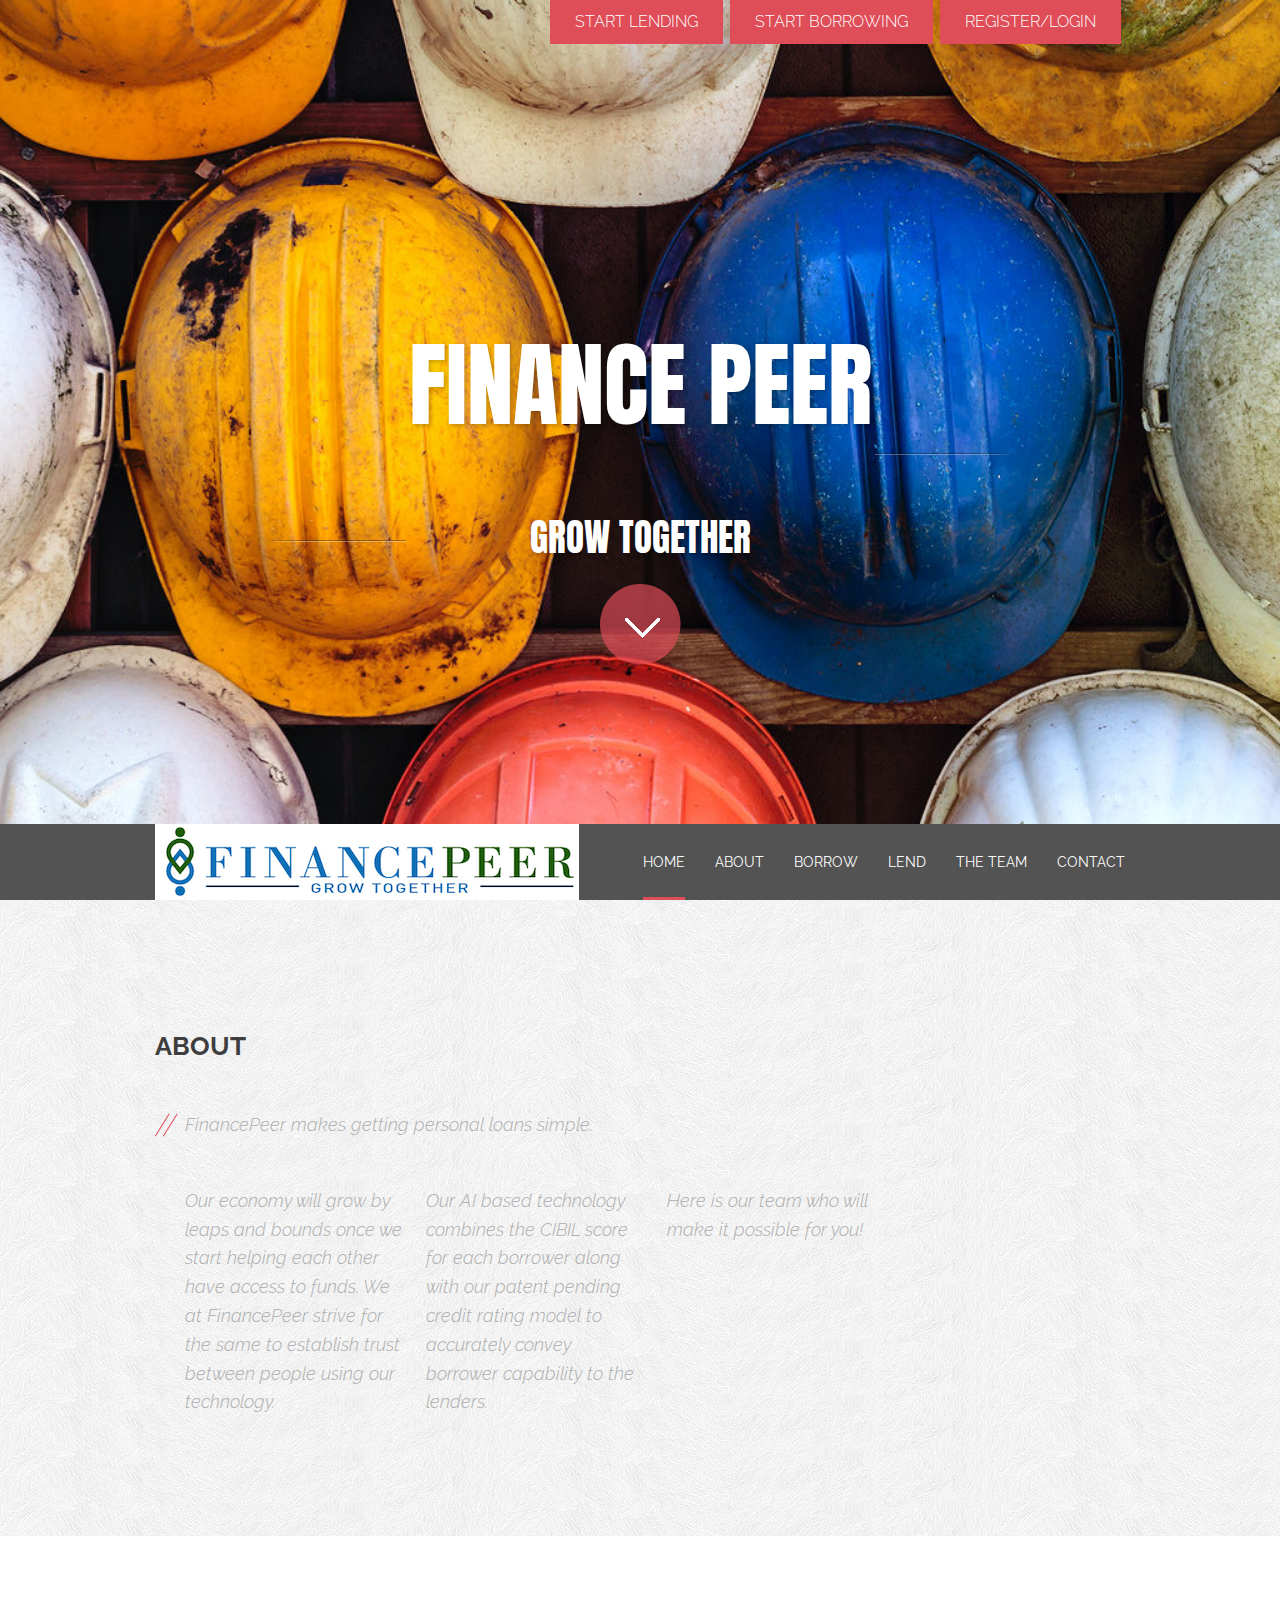
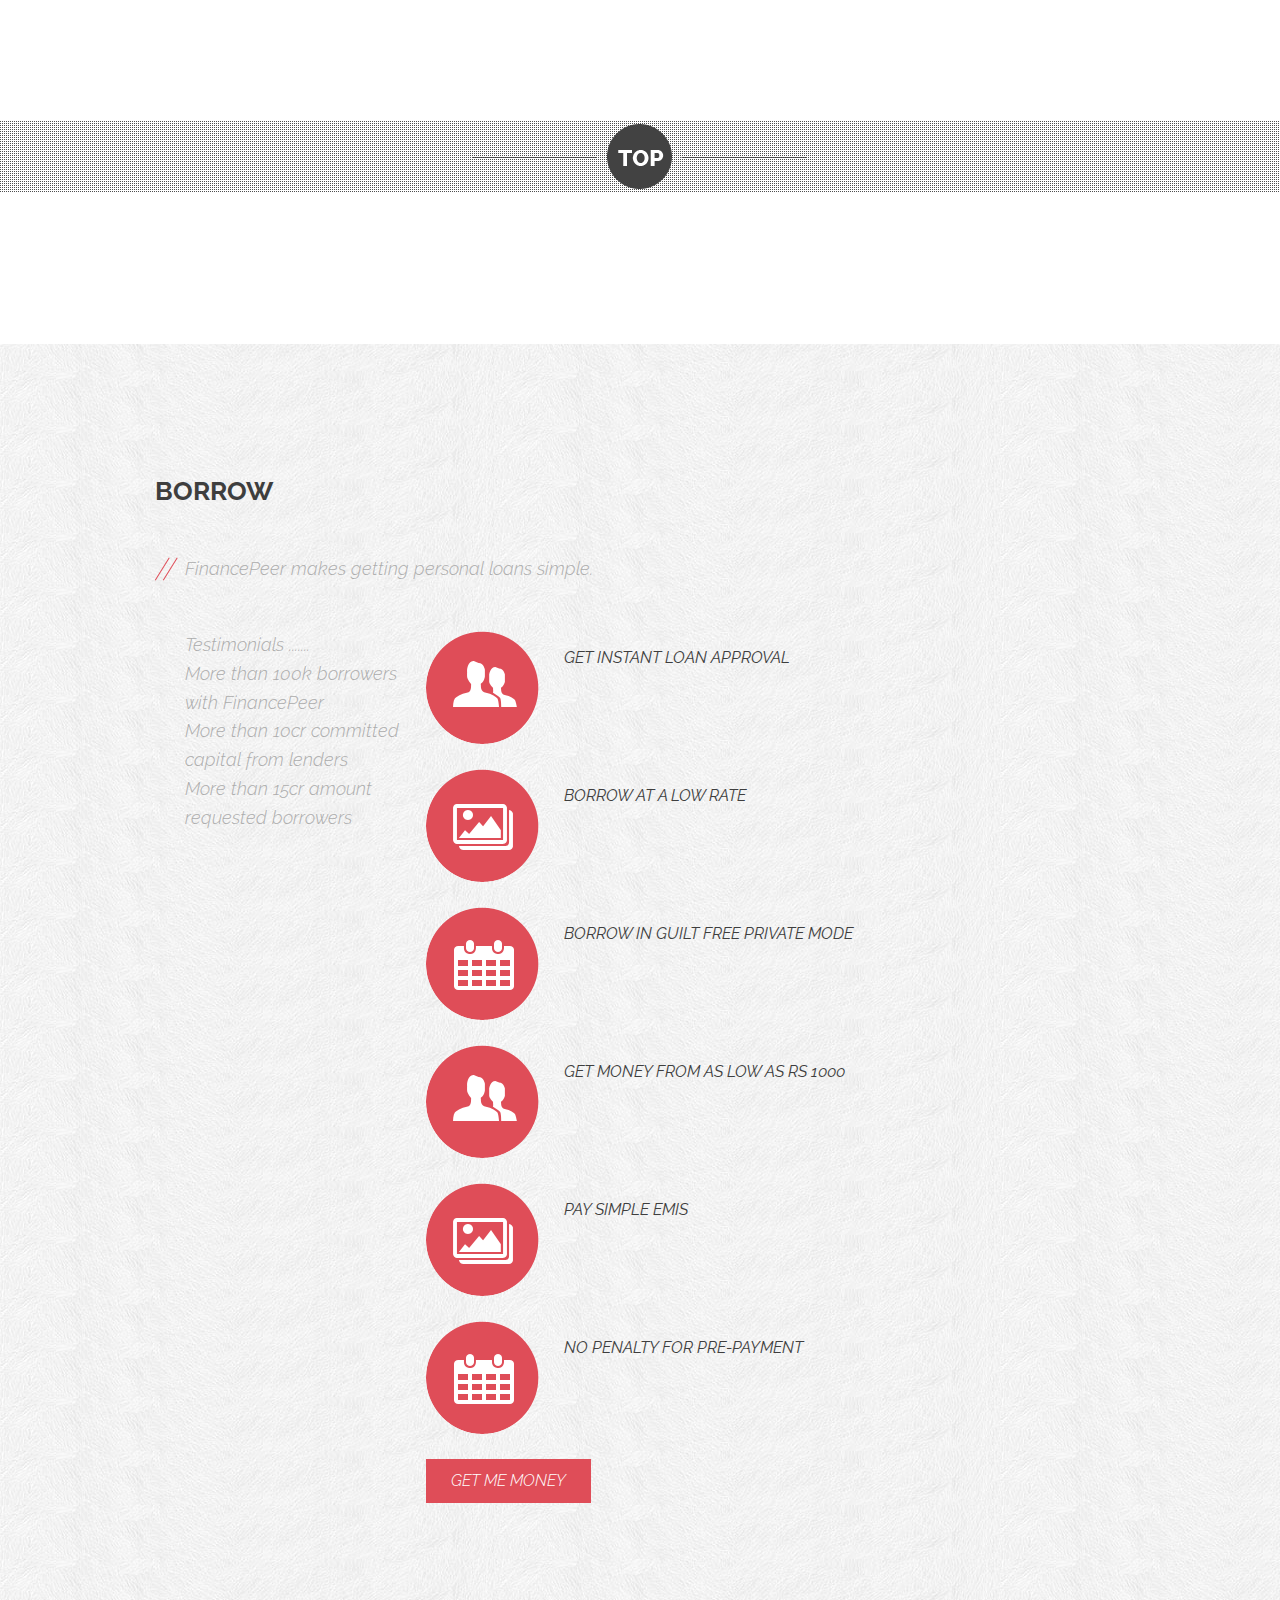
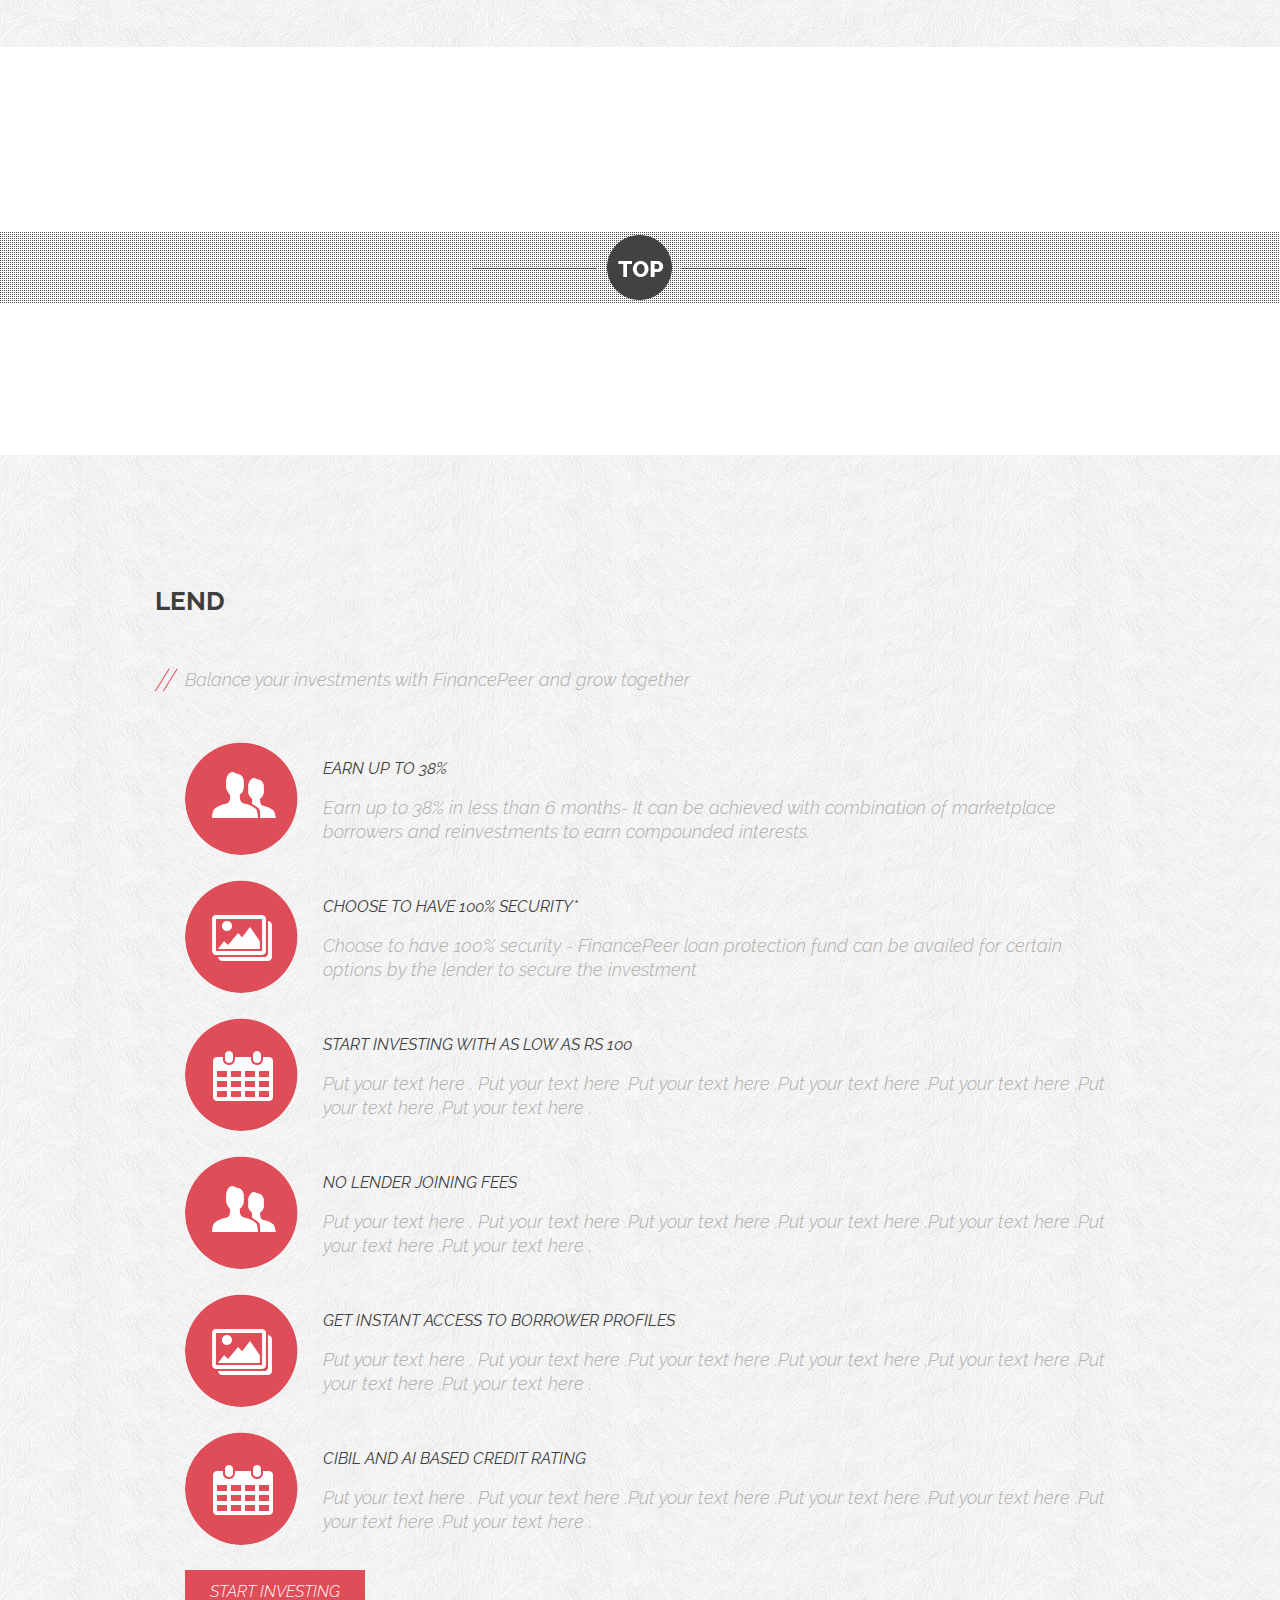
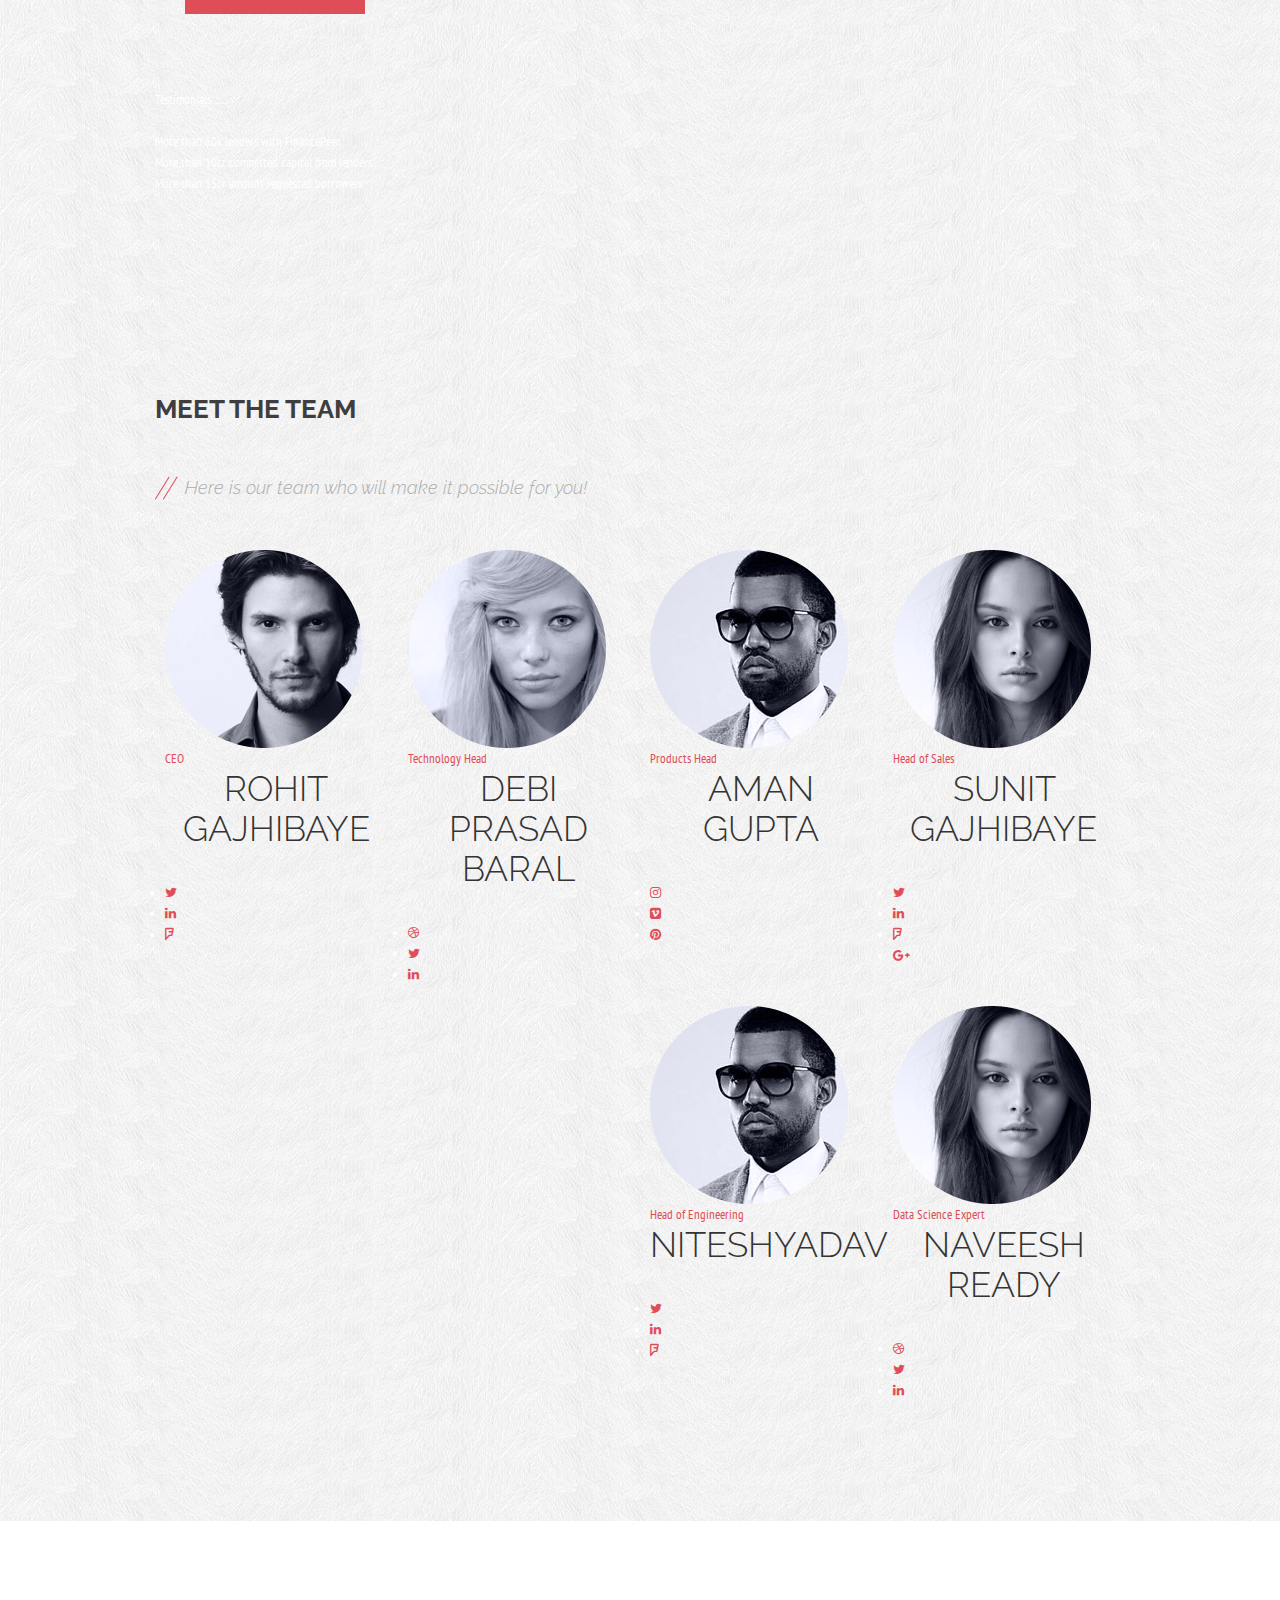
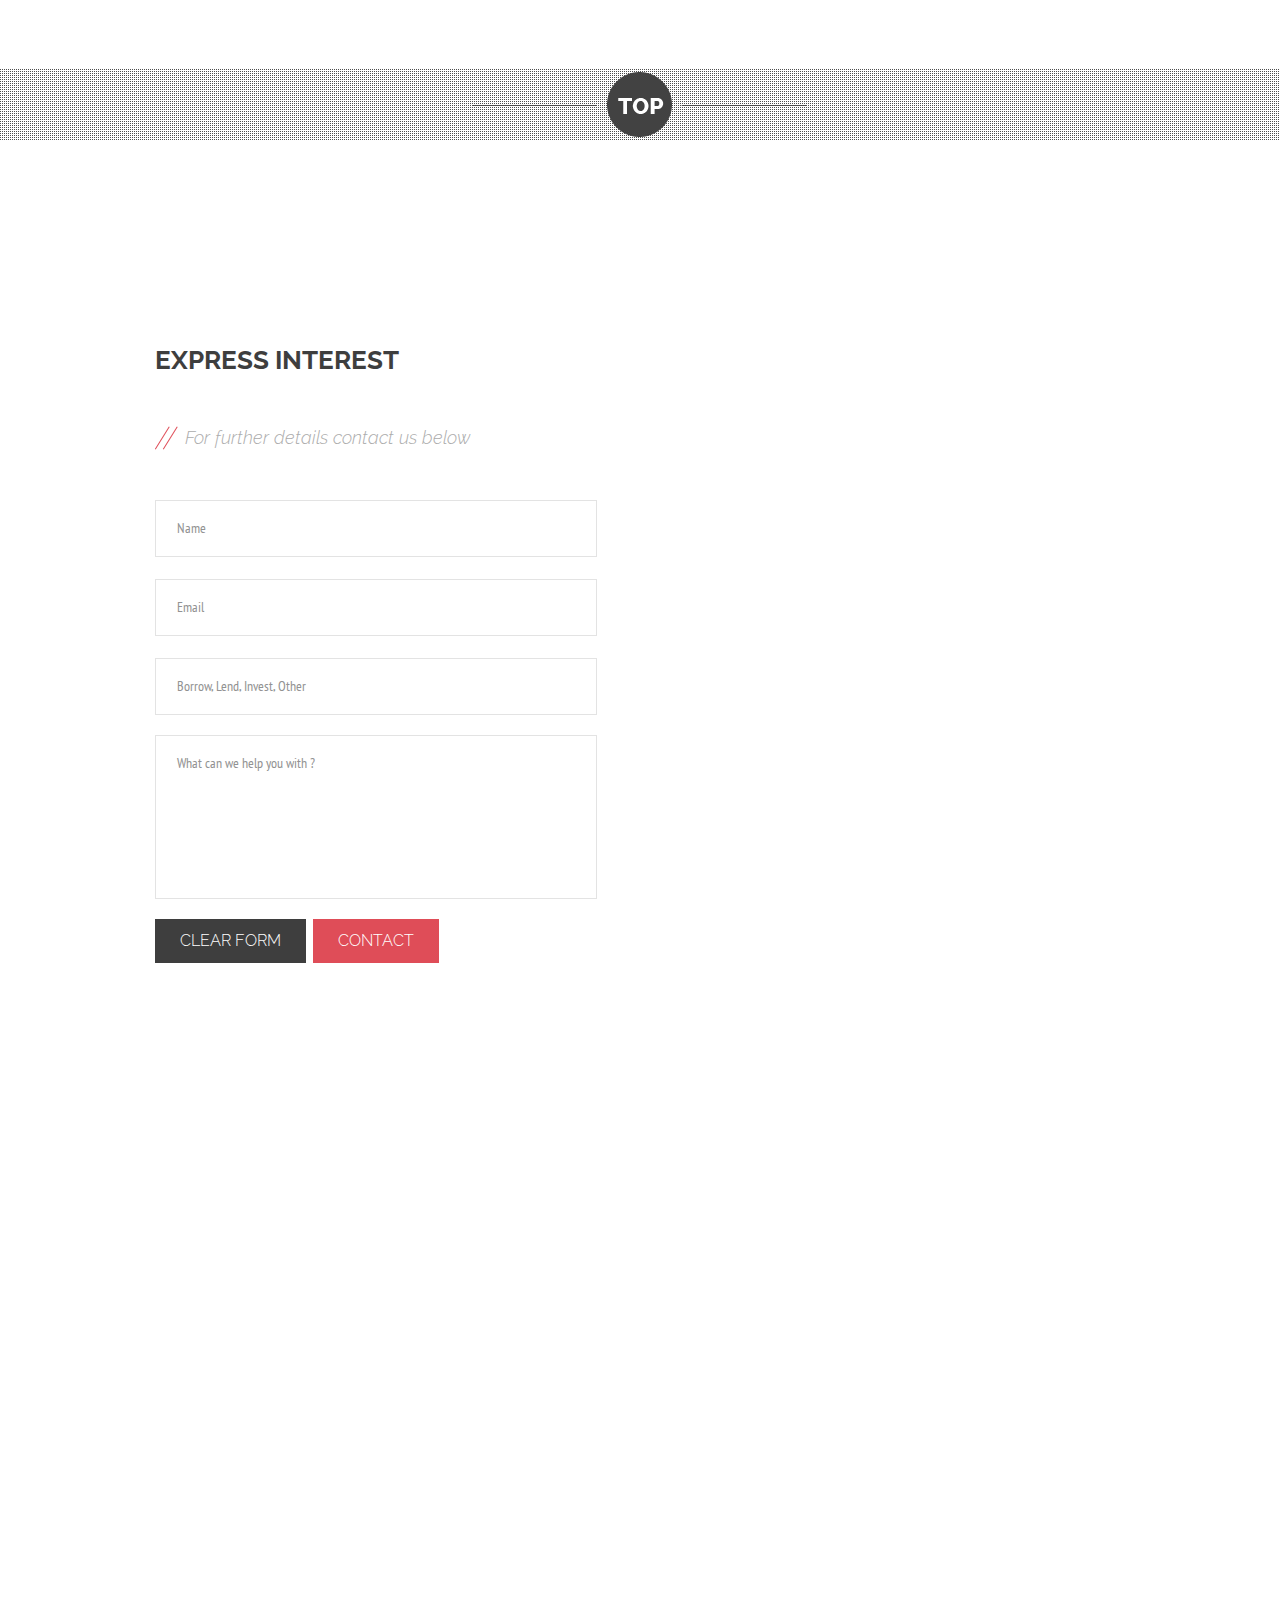
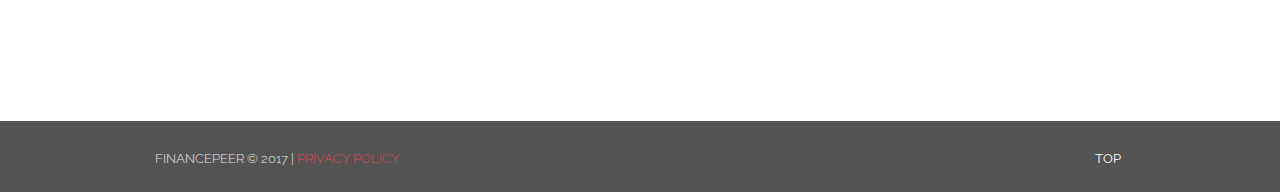
==== commit 9382af96: "main site commit" ====
--- a/index.html
+++ b/index.html
@@ -3,7 +3,7 @@
 <head>
 	<meta http-equiv="Content-Type" content="text/html; charset=utf-8"/>
 	<meta name="viewport" content="width=device-width, initial-scale = 1.0, user-scalable = no">
-	<title>FINANCE Peer</title>
+	<title>FINANCE PEER</title>
 	<link rel="stylesheet" href="css/style.css" type="text/css" media="screen">
 	<link href="css/prettyPhoto.css" rel="stylesheet" type="text/css" />
 	<link rel="stylesheet" href="css/normalize.css" type="text/css" media="screen">
@@ -71,11 +71,16 @@
 	<div class="container clearfix">
 
 		<div id="content" class="grid_12">
+            <div class="servc_block filtr_rightWidget">
+                    <input type="submit" class="contact_btn send_btn" value="Start Lending" />
+                    <input type="submit" class="contact_btn send_btn" value="Start Borrowing" />
+                    <input type="submit" class="contact_btn send_btn" value="Register/Login" />
+            </div>
 			<div class="filtr_bg">
 				<h1>FINANCE PEER</h1>
 				<div class="slogan">
 					<div class="left_bord"></div>
-					<div class="slogan_text">Growing together with Financepeer</div>
+                    <div class="slogan_text">Grow Together </div>
 					<div class="right_bord"></div>
 				</div>
 				<a class="button" title="" data-slide="2"></a>
@@ -90,7 +95,7 @@
 	<div class="container clearfix">
 
 		<div id="logo" class="fleft">
-			<a href="index.html"><img src="images/logo.png" /></a>
+			<a href="index.html"><img src="images/Logo-financepeer.png" /></a>
 		</div>
 		
 		<div id="nav" class="fright">
@@ -99,7 +104,7 @@
 				<li data-slide="2">About</li>
                 <li data-slide="4">Borrow</li>
 				<li data-slide="5">Lend</li>
-				<li data-slide="6">Meet The Team</li>
+				<li data-slide="6">The Team</li>
 				<li data-slide="7">Contact</li>
 				<div class="clear"></div>
 			</ul>
@@ -118,16 +123,16 @@
 			<div class="h1_viva">FinancePeer makes getting personal loans simple.</div>
 		</div>
 		
-		<div id="content">
-			<div class="grid_4">
+		<div id="content" class="h1_vivaRawText">
+			<div class="grid_3">
 				<p>Our economy will grow by leaps and bounds once we start helping each other have access to funds. We 
         at FinancePeer strive for the same to establish trust between people using our technology. </p>
 			</div>
-			<div class="grid_4">
+			<div class="grid_3">
 				<p>Our AI based technology combines the CIBIL score for each borrower along with our patent pending 
         credit rating model to accurately convey borrower capability to the lenders. </p>
 			</div>
-			<div class="grid_4 omega">
+			<div class="grid_3 omega">
 				<p> Here is our team who will make it possible for you! </p>
 			</div>
 			<div class="clear"></div>
@@ -136,9 +141,6 @@
 	</div>
 </div>
 
-
-
-
 <div class="slide" id="slide3" data-slide="3" data-stellar-background-ratio="0.5">
 	<div class="padding_slide3">
 		
@@ -146,9 +148,6 @@
 		
 	</div>
 </div>
-
-
-
 
 <div class="slide" id="slide4" data-slide="4" data-stellar-background-ratio="0.5">
 	<div class="container clearfix">
@@ -158,9 +157,20 @@
 			<div class="h1_viva">FinancePeer makes getting personal loans simple.</div>
 		</div>
 		
-		<div id="content">
-			
-			<div class="grid_12 omega">
+		<div id="content" class="h1_vivaRawText">
+			<div class="grid_3">
+                <p>
+                    Testimonials .......
+                </p>
+                <p>More than 100k borrowers with FinancePeer </p>
+              
+                <p>More than 10cr committed capital from lenders </p>
+            
+                <p>More than 15cr amount requested borrowers </p>
+              
+            </div>
+
+			<div class="grid_6 omega">
 				<div class="servc_block">
 					<div class="icon_h">
 						<img class="icon_bg" src="images/icon_bg.png" alt="" />
@@ -209,30 +219,13 @@
                     <a href="javascript:void(0);" alt="">No penalty for pre-payment</a>
                     <div class="clear"></div>
                 </div>
-			</div>
+                <div class="servc_block">
+                    <input type="submit" class="contact_btn send_btn" value="Get me Money" />
+                </div>
+                
             </div>
-                <div class="clear"></div>
-            </div>
-            
-            <input type="submit" class="contact_btn send_btn" value="Get me Money" />
             <div class="clear"></div>
-        <div>
-        Testimonials
-        .......
-        </br>
-        </br>
-        </div>
-        <div>
-        <a >More than 100k borrowers with FinancePeer </a>
-        </br>
-<a>More than 10cr committed capital from lenders </a>
-</br>
-<a>More than 15cr amount requested borrowers </a>
-</br>
-        </div>
-			<div class="clear"></div>
-		</div>
-	
+		</div>
 	</div>
 </div>
 
@@ -256,7 +249,7 @@
         </div>
         
         <div id="content">
-            <div class="grid_12 omega">
+            <div class="grid_12 omega h1_vivaRawText">
                 <div class="servc_block">
                     <div class="icon_h">
                         <img class="icon_bg" src="images/icon_bg.png" alt="" />
@@ -311,10 +304,10 @@
                     Put your text here . Put your text here .Put your text here .Put your text here .Put your text here .Put your text here .Put your text here .
                     <div class="clear"></div>
                 </div>
+                <div class="servc_block">
+                    <input type="submit" class="contact_btn send_btn" value="Start investing" />
+                </div>
             </div>
-            <div>
-            <button>Start investing</button>
-        </div>
         <div>
         Testimonials
         .......
@@ -513,7 +506,7 @@
 
 <div id="footer">
 	<div class="container clearfix">
-		<div class="copyright">Bharosa &copy; 2017 | <a href="javascript:void(0);">Privacy Policy</a></div>
+		<div class="copyright">FINANCEPEER &copy; 2017 | <a href="javascript:void(0);">Privacy Policy</a></div>
 		<div id="back_top"><a class="button" title="" data-slide="1">top</a></div>
 	</div>
 </div>
--- a/css/style.css
+++ b/css/style.css
@@ -122,6 +122,18 @@
 	color:#acacac;
 }
 
+.h1_vivaRawText {
+	margin:0;
+	padding:0 0 30px 30px;
+	background:none;
+	font-family: 'Raleway', sans-serif;
+	font-style:italic;
+	font-size:18px;
+	line-height:24px;
+	font-style:italic;
+	color:#acacac;
+}
+
 h4 {
 	margin:0;
 	padding:0 0 33px 0;
@@ -176,6 +188,9 @@
 }
 
 .filtr_bg {text-align:center;
+}
+
+.filtr_rightWidget {text-align:right;
 }
 
 #slide1 h1 {
